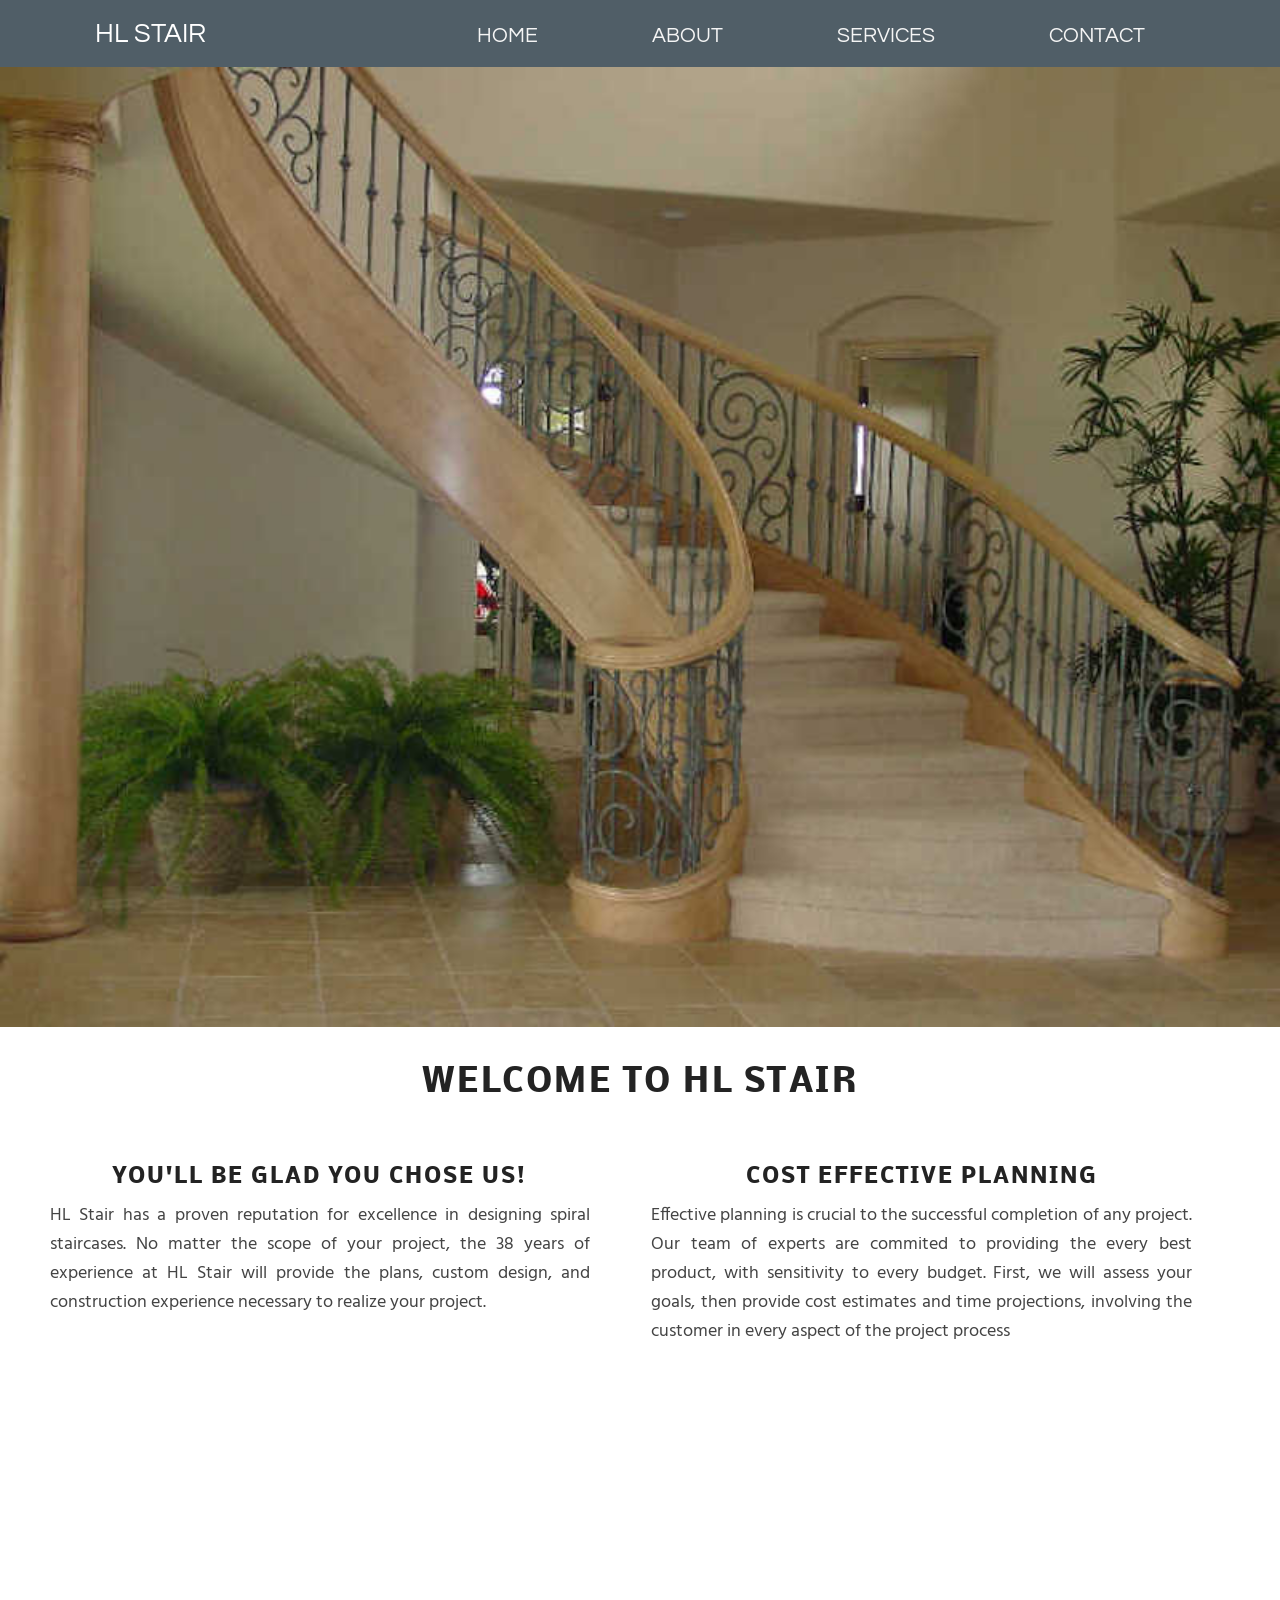
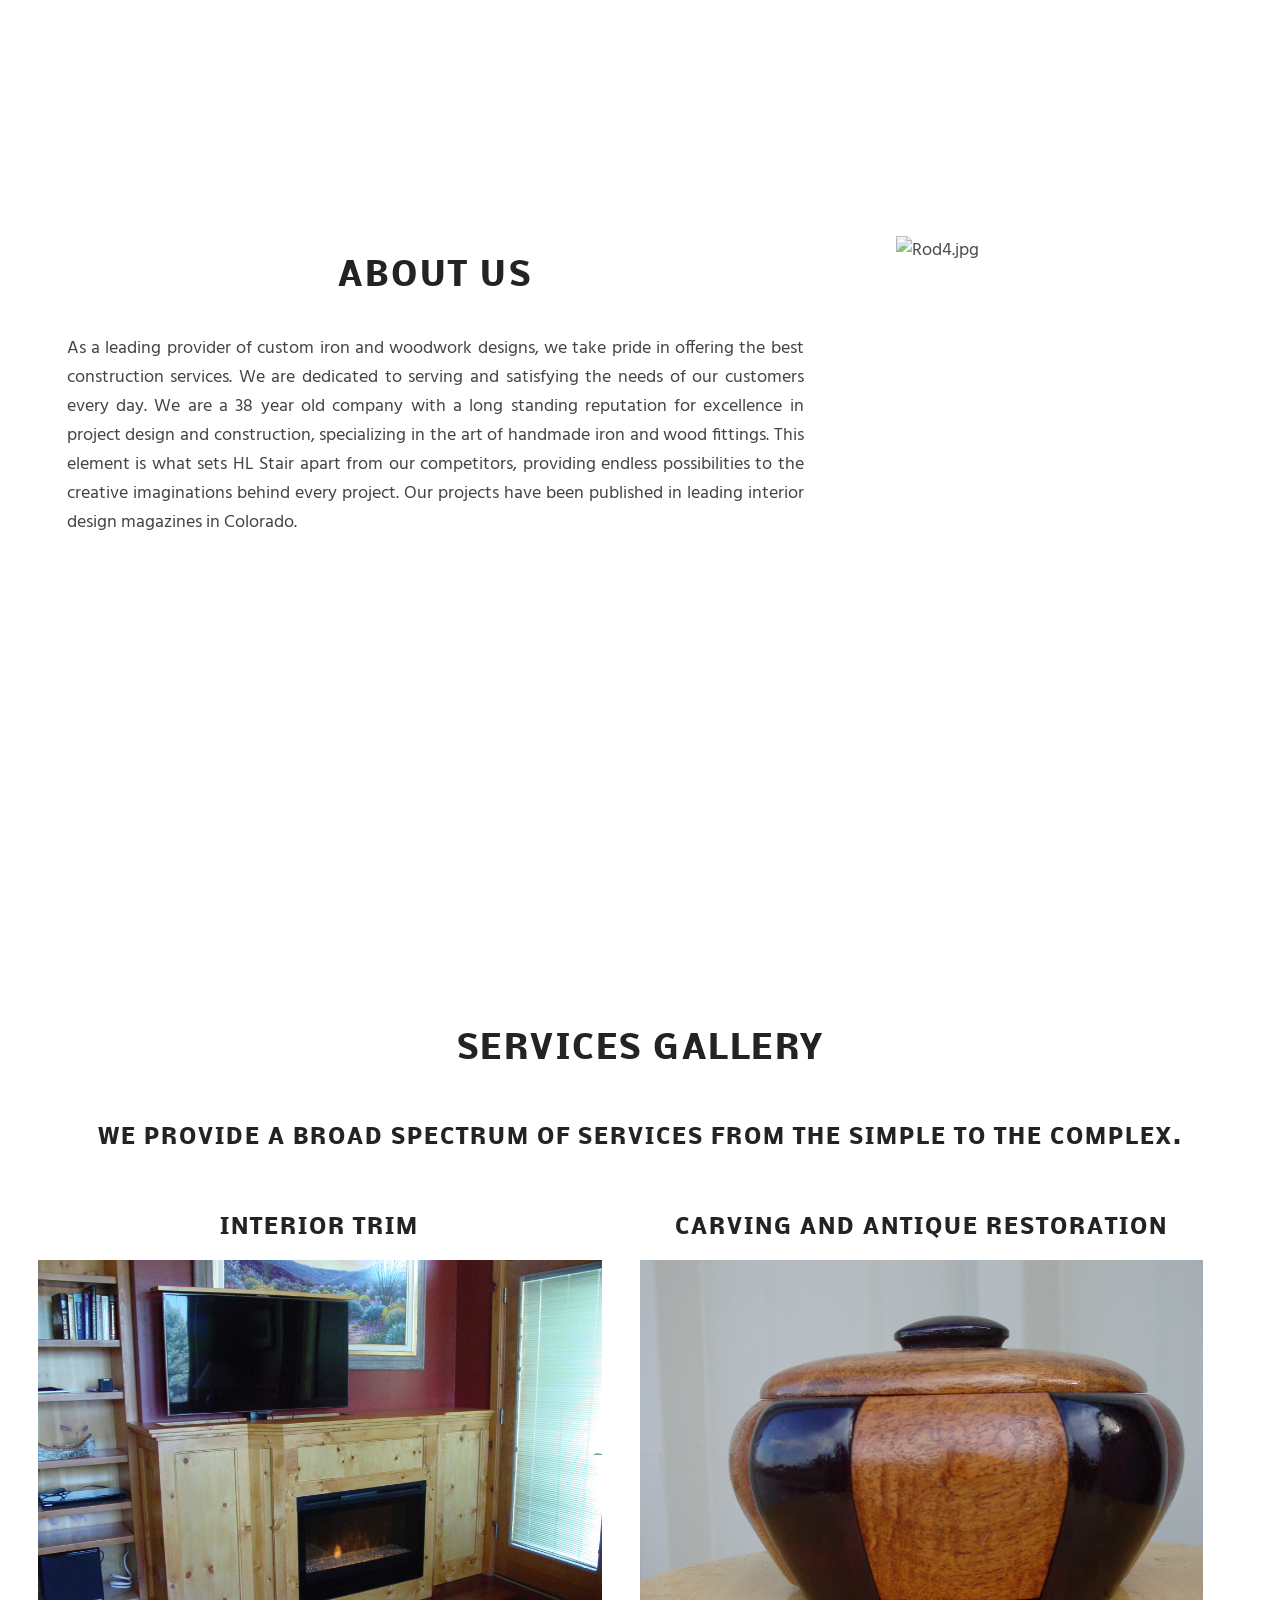
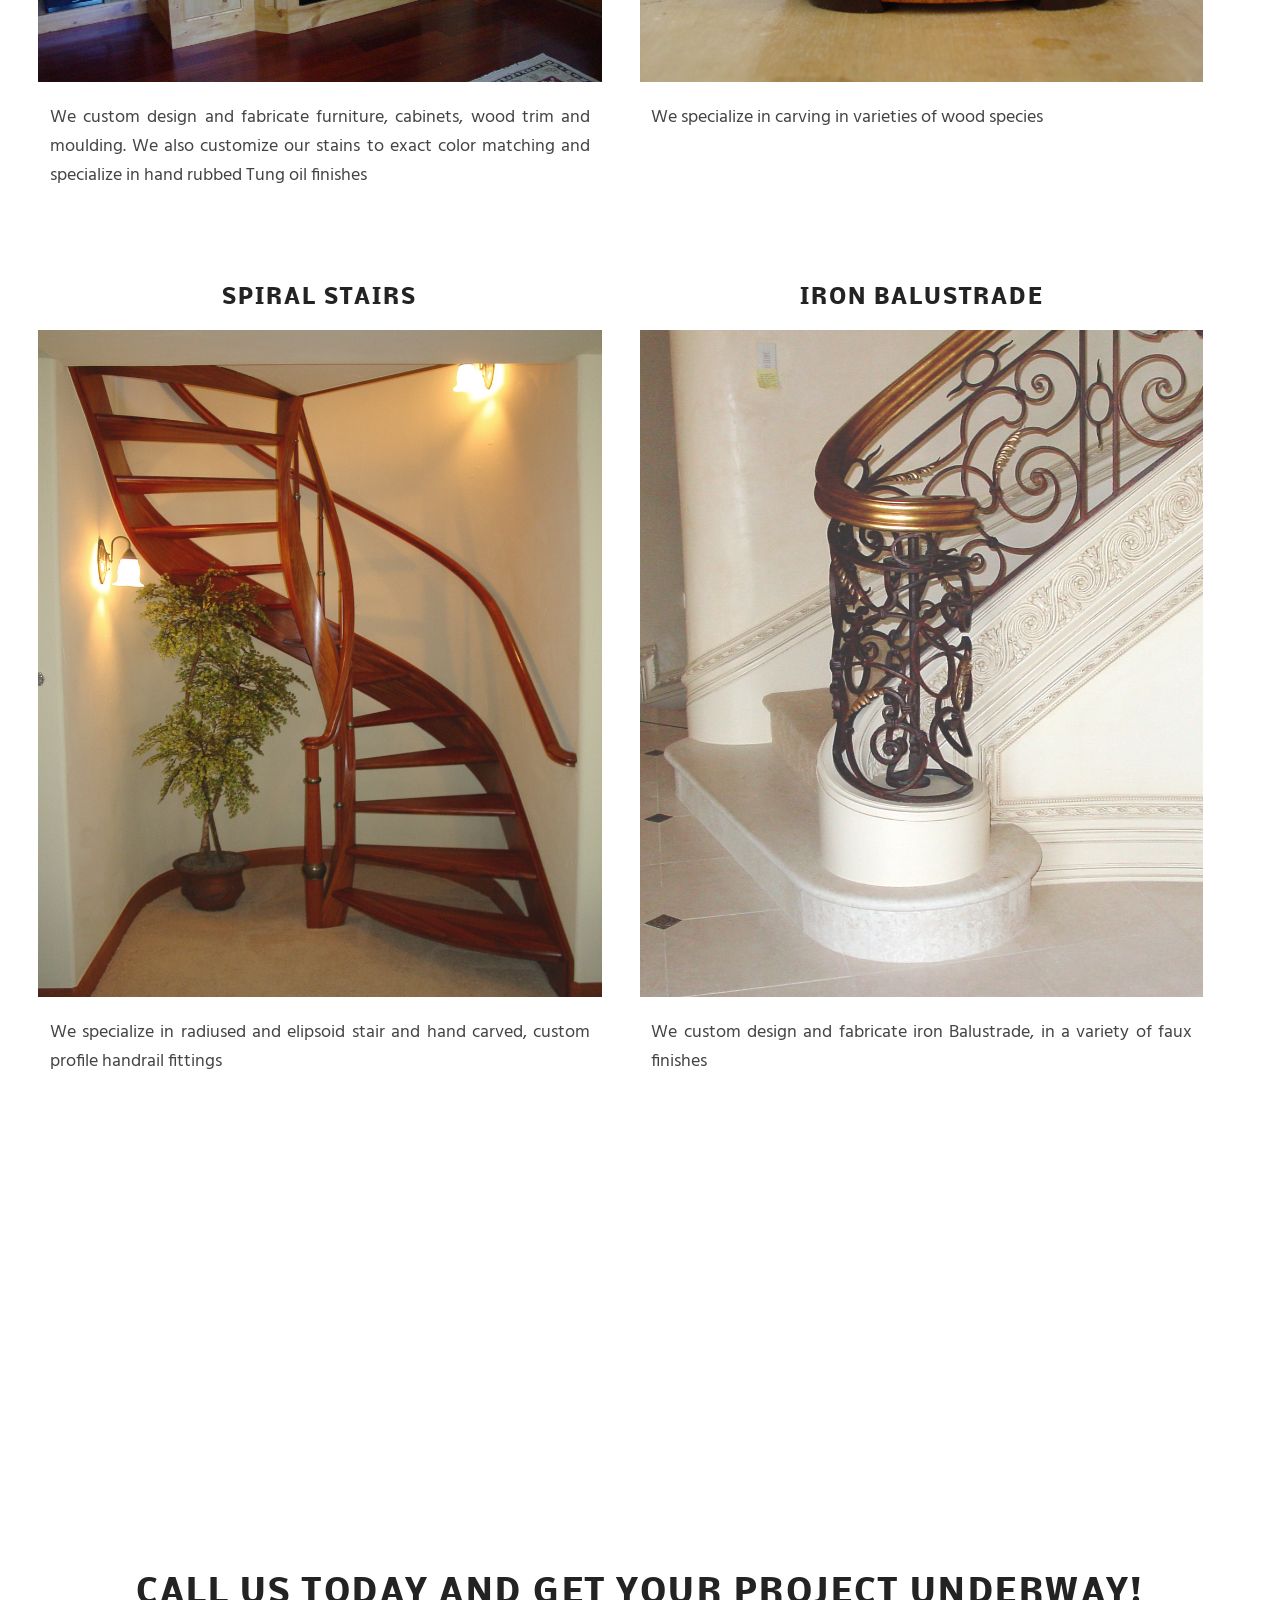
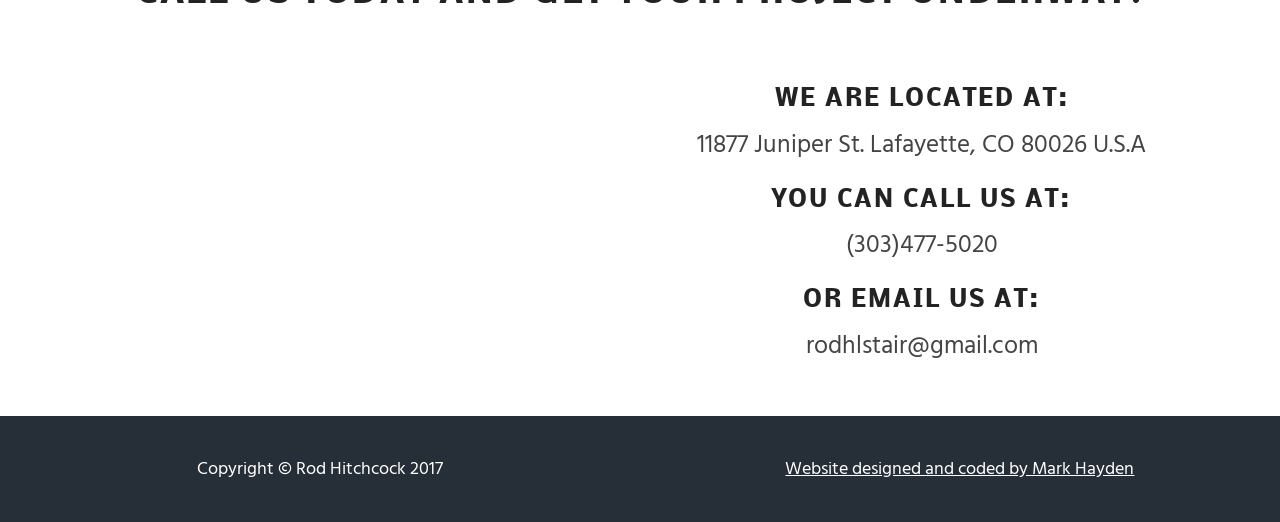
==== docs/index.html @ b93478b0 "added docs folder for gh-pages" ====
<!DOCTYPE html>
<head>
	<meta name="viewport" content="width=device-width, initial-scale=1">
	<title>RHitchcock Website</title>
	<link href="css/jquery.bxslider.css" rel="stylesheet"/>
	<link rel="stylesheet" href="css/smoothslides.css">
	<link href="style.css" rel="stylesheet">
	<link href="css/nav.css" rel="stylesheet">

</head>
<body>
	<script src="js/jquery-1.11.2.min.js"></script>
	<script src="js/main.js"></script> <!--- For Navigation -->
	<a name="home">
<!--- Start Navigation -->


		<div class="nav-outer">
			<div class="nav-wrap">
				<nav class="navigation">
					<div class="logo">HL STAIR</div>
				 	<div class="nav" nav-menu-style="stair">
						<ul class="nav-menu">
						 	<li><a href="#home">Home</a></li>
						 	<li><a href="#about" id="About-link">About</a></li>
					 	 	<li><a href="#services">Services</a></li>
						 	<li><a href="#contact">Contact</a></li>
						</ul>
				 	</div>
				</nav>
			</div>
		</div>
	<div class="nav-clear"></div>
<!--- End Navigation -->
	<div class="clearfix"></div>
<!--- Start Slider -->
		<script src="js/jquery.bxslider.min.js"></script><!--For Image Slider-->
		<div class="slide-wrap">
			<section class="slider">
				<ul class="slider1">
					<li><img src="img/STAIRS/Rod1.jpg" width="100%" height="100%"></li>
					<li><img src="img/STAIRS/Rod2.jpg" width="100%" height="100%"></li>
					<li><img src="img/STAIRS/Rod3.jpg" width="100%" height="100%"></li>
				</ul>
			</section>
		</div>
		<script type="text/javascript">
			$('.slider1').bxSlider({
				mode: 'fade',
				captions: false,
				auto:true,
				pager:false,

			});
			$('.slider2').bxSlider({
				pager:false,
				captions: true,
				maxSlides: 3,
				minSlides: 1,
				slideWidth: 230,
				slideMargin: 10
			});
			$('.slider3').bxSlider({
				mode: 'fade',
				captions: false,
				auto:true,
				pager:false,
				controls:false,
			});
		</script>
		<!--- End Slider -->
	<a name="about">
		<!--Start Banner Wrapper-->
	<div id="about" class="Banner-wrapper" data-matching-link="#About-link">
		<h1>Welcome to HL Stair</h1>
		<div class="one-half">
			<h3>You'll be glad you Chose us!</h3>
			<p>HL Stair has a proven reputation for excellence in designing spiral staircases. No matter the scope of your project, the 38 years of experience at HL Stair will provide the plans, custom design, and construction experience necessary to realize your project.</p>
		</div>
		<div class="one-half">
			<h3>Cost Effective Planning</h3>
			<p>Effective planning is crucial to the successful completion of any project. Our team of experts are commited to providing the every best product, with sensitivity to every budget. First, we will assess your goals, then provide cost estimates and time projections, involving the customer in every aspect of the project process</p>
		</div>
	</div>
	<!--End Banner Wrapper-->
	<div class="clearfix"></div>
	<!--Start Parallax Section-->
	<section class="parallax-1">
		<div class="parallax-inner">
		</div>
	</section>
		<!--End Parallax Section-->
	<div class="clearfix"></div>
		<!--Start Banner wrapper-->
		<section class="left-col">
			<h1>About us</h1>
			<p>As a leading provider of custom iron and woodwork designs, we take pride in offering the best construction services. We are dedicated to serving and satisfying the needs of our customers every day. We are a 38 year old company with a long standing reputation for excellence in project design and construction, specializing in the art of handmade iron and wood fittings. This element is what sets HL Stair apart from our competitors, providing endless possibilities to the creative imaginations behind every project. Our projects have been published in leading interior design magazines in Colorado. </p>
		</section>
		<section class="sidebar">
			<img src="img/Rod4.jpg" alt="Rod4.jpg">
		</section>
		<!--End Banner Wrapper-->
	<div class="clearfix"></div>
		<!-- Start Parallax Section-->
	<section class="parallax-2">
		<div class="parallax-inner">
			<section class="one-third">
				<h3>Customer Focused</h3>
				<p>Our goal is to provide the very best in customer service to every single client. Your satisfaction is of primary importance.</p>
			</section>
			<section class="one-third">
				<h3>Highest Quality</h3>
				<p>Our construction services are among the best in the business because our quality control standards are so high.</p>
			</section>
			<section class="one-third">
				<h3>Peace of Mind</h3>
				<p>You can rest on our integrity, knowing that we will work hard to get the job done right, first time, saving you time, money and frustration. </p>
			</section>
		</div>
	</section>
		<!--End Parallax Section-->
	<div class="clearfix"></div>
		<!--Start Banner Wrapper-->
	<div id="services" class="banner-wrapper">
		<h1>SERVICES GALLERY</h1>
		<h3>We provide a broad spectrum of services from the simple to the complex.</h3>
		<div class="clearfix"></div>
		<div class="one-half--keep">
			<h3>INTERIOR TRIM</h3>
			<img src="img/FIREPLACE/fireplace2.jpg" alt="fireplace2.jpg">
			<p>We custom design and fabricate furniture, cabinets, wood trim and moulding. We also customize our stains to exact color matching and specialize in hand rubbed Tung oil finishes</p>
		</div>
		<div class="one-half--keep">
			<h3>CARVING AND ANTIQUE RESTORATION</h3>
			<img src="img/CARVING/art1.jpg" alt="Wooden art image">
			<p>We specialize in carving in varieties of wood species</p>
		</div>
		<div class="clearfix"></div>
		<div class="one-half--keep">
			<h3>SPIRAL STAIRS</h3>
			<img src="img/STAIRS/Lan.jpg" alt="spiral stair image">
			<p>We specialize in radiused and elipsoid stair and hand carved, custom profile handrail fittings</p>
		</div>
		<div class="one-half--keep">
			<h3>IRON BALUSTRADE</h3>
			<img src="img/IRON/iron1.jpg" alt="Wooden art image">
			<p>We custom design and fabricate iron Balustrade, in a variety of faux finishes<p>
		</div>
	</div>
	<div class="clearfix"></div>
		<!--End Banner Wrapper-->
		<!--Start Parallax section-->
	<section class="parallax-3">
			<div class="parallax-inner">
			</div>
		<!-- End Parallax Section-->
	</section>
	<!--Start Banner Wrapper-->
<div id="contact" class="Banner-wrapper" data-matching-link="#contact-link">
	<h1>Call us today and get your project underway!</h1>
	<div class="one-half--keep">
		<iframe src="https://www.google.com/maps/embed?pb=!1m18!1m12!1m3!1d3053.962885544199!2d-105.07742724966135!3d40.053929185448204!2m3!1f0!2f0!3f0!3m2!1i1024!2i768!4f13.1!3m3!1m2!1s0x876bf67c24cd164f%3A0xfa74afb942aa3936!2s11877+Juniper+Ct%2C+Lafayette%2C+CO+80026%2C+USA!5e0!3m2!1sen!2suk!4v1493649854777" width="400" height="300" frameborder="0" style="border:0" allowfullscreen></iframe>
	</div>
	<div class="one-half--keep">
		<h3>We are located at: </h3>
		<p>11877 Juniper St. Lafayette, CO 80026 U.S.A</p>
		<h3>You can call us at:</h3>
		<p> (303)477-5020</p>
		<h3>Or email us at:</h3>
		<p> rodhlstair@gmail.com</p>
	</div>
</div>
<!--End Banner Wrapper-->
		<footer>
			<p>Copyright &copy Rod Hitchcock 2017</p>
			<p><a href="http://www.mark-hayden.pro" target="_blank">Website designed and coded by Mark Hayden</a></p>
		</footer>
		<!--End Banner Wrapper-->
	<script type="text/javascript" src="js/smoothslides.js"></script>
</body>
</html>
---- docs/style.css ----
@import url(https://fonts.googleapis.com/css?family=Hind); /*--- Body Font --*/@import url(https://fonts.googleapis.com/css?family=Nobile); /*--- Heading Font --*/*{  margin: 0;  border: 0;  padding: 0;}body{  background-color: #fff;  font-family: "Hind", sans-serif;  font-size: 18px;  position: relative;  height:100%;	width: 100%;	background: no-repeat center center fixed;	-webkit-background-size: 100%;	-moz-background-size: 100%;	-o-background-size: 100%;	background-size: 100%;	-webkit-background-size: cover;	-moz-background-size: cover;	-o-background-size: cover;	background-size: cover;}h1 {  font-family: "Nobile", sans-serif;  text-align: center;  font-size: 175%;  color:#232323;  text-transform: uppercase;  letter-spacing: 2.5px;  padding: 3% 0;}h3 {  font-family: "Nobile", sans-serif;  text-align: center;  color:#232323;  text-transform: uppercase;  letter-spacing: 2px;}p {  padding: 2%;  color:#444444;  text-align: justify;}img {  width: 100%;  max-width: 100%;  max-height: 100%;	-moz-min-height: 100%;	-moz-min-width: 100%;	-moz-max-height: 100%;	-moz-max-width: 100%;	-webkit-min-height: 100%;	-webkit-min-width: 100%;	-webkit-max-height: 100%;	-webkit-max-width: 100%;}.banner-wrapper {  max-width: 1280px;  margin: 0 auto;}/*Image slider style start*/.slider {  width: 100%;}.slider1 img {  min-width: 100%;  max-height: 100%;	-moz-min-height: 100%;	-moz-min-width: 100%;	-moz-max-height: 100%;	-moz-max-width: 100%;	-webkit-min-height: 100%;	-webkit-min-width: 100%;	-webkit-max-height: 100%;	-webkit-max-width: 100%;}.slider .bx-wrapper .bx-controls-direction a {  outline: 0 none;  position: absolute;  text-indent: -9999px;  top: 35%;  height: 70px;  width: 40px;  z-index: -1;  transition: all 0.8s;}.slider .bx-wrapper:hover .bx-controls-direction a {  z-index: 6;}.slider .bx-wrapper .bx-prev {  background: #000 url("img/left-arrow-white.png") no-repeat 10px 12px;  left: 0px;  opacity: 0.3;}.slider .bx-wrapper .bx-prev:hover {  opacity: 0.7;}.slider .bx-wrapper .bx-next {  background: #000 url("img/right-arrow-white.png") no-repeat 10px 12px;  right: 0px;  opacity: 0.3;}.slider .bx-wrapper .bx-next:hover {  opacity: 0.7;}/*Image slider style end*/.one-half {  width: 44%;  float: left;  margin: 2% 0 3% 3%;  text-align: center;}.one-half--keep {  width: 44%;  float: left;  margin: 2% 0 3% 3%;}.one-half--keep p{  text-align: center;}.one-third {  width: 28%;  float: left;  margin: 2% 0 3% 4%;  text-align: center;}.left-col {  width: 60%;  float: left;  margin: 4% 0 4% 4%;}.sidebar {  width: 26%;  float: right;  margin: 4%;}.sidebar img {  opacity: 0.7;}.clearfix {  clear:both;}/* start Parralax section*/.parallax-1 {  background: url('img/STAIRS/mikesshoot.jpg') no-repeat fixed 100%;  text-align: center;  background-size: cover;}.parallax-inner {  padding-top: 90px;  padding-bottom: 300px;}.parallax-2 {  background: url('img/IRON/Hop.jpg') no-repeat fixed 100%;  text-align: center;  background-size: cover;}.parallax-3 {  background: url('img/IRON/iron2.jpg') no-repeat fixed 100%;  text-align: center;  background-size: cover;}.parallax-inner h3, .parallax-inner p {  color: #fff;}#services h3 {  margin-top: 20px;  margin-bottom: 20px;}#services p {  text-align: justify;}#contact h3 {  margin-top: 10px;  font-size: 130%;}#contact p {  font-size: 140%;}iframe {  display: block;  margin: auto;  width: 100%;}footer {  background: #262E37;  width: 100%;  margin-top: 5%;  padding: 1% 0;  overflow: auto;}footer p {  width: 46%;  color: #fff;  text-align: center;  float: left;  margin: auto;}footer a {  color: #fff;}/*media queries*/@media screen and (max-width: 768px) {  .slider .bx-wrapper .bx-controls {    display: none;  }  #About-link {    display: none;  }  .parallax-inner {    display: none;  }  .one-third {    width: 100%;    margin: 4% 0;  }  .one-half {    display: none;  }  .one-half--keep {    width: 100%;    margin-left: 0;    margin-right: 0;    padding-left: 0;    padding-right: 0;  }  h1 {    font-size: 125%;  }  .left-col {    width: 100%;    margin: 0 0 3% 0;  }  .sidebar {    width: 100%;    margin: 0;  }  img {    width: 100%;  }  h3 {    padding-top: 3%;  }  #services {    padding-top: 50px;  }}
---- docs/css/nav.css ----
@import url(https://fonts.googleapis.com/css?family=Questrial); /*--- Nav Font --*/
/*--- Start Navigation Style --*/
.nav-outer {
	width: 100%;
	height: 67px;
	background: #505E67;
	position: fixed !important;
	z-index: 100000000;
}
.nav-wrap {
	max-width: 1120px;
	margin: 0 auto;
}
nav {
	margin-top: 0;
	background: #505E67;
	font-family: 'Questrial', sans-serif;
}
.nav ul {
	overflow:hidden;
	list-style:none;
}
.nav-button:hover {
	cursor:pointer;
}
.navigation {
	clear: both;
	width: 100%;
	position: relative;
}
.nav a {
	color: #F5F5F5;
	text-transform: uppercase;
	text-decoration:none;
}

a #home {
	height: 1px;
	}
}
body .nav .nav-menu li a {
	display:inline-block;
	/*margin-top: 10px;*/
	padding:15px 20px;
	color: #F5F5F5;
	font-size: 19px;
}
.nav.stair .nav-menu li.active a {
	color: #F5F5F5;
	text-decoration: underline;
}
.nav.stair .nav-menu li a:hover {
	color: #F5F5F5;
	text-decoration: underline;
}
.nav.stair .nav-toggled {
	min-height:36px;
	border-radius:6px;
	margin-top: 35px;
}
.naw.stair .nav-toggled-controls {
	display:block;
	height:40px;
	text-align:left;
	position:relative;
}
.nav.stair .nav-toggled-title {
	position:relative;
	top:9px;
	left:15px;
	font-size:16px;
}
.nav.stair .nav-button {
	display:block;
	position:absolute;
	right:15px;
	top:8px;
}
.nav.stair .nav-button span {
	display:block;
	margin-top:4px;
	height:2px;
	background: #FFF;
	width:24px;
}
.nav-toggled-controls{
	border-bottom: 0px solid #FFF;
}
.nav.stair .nav-toggled ul li a {
	display:block;
	width:100%;
	background-color: #505E67;
	text-align:left;
	padding:10px 0px 10px 15px;
	border-bottom:1px solid #FFF;
	text-align: center;
	-webkit-box-sizing: border-box;
	-moz-box-sizing: border-box;
	box-sizing: border-box;
}
.nav.stair .nav-toggled ul li ul a {
	font-size: 15px;
	text-transform: none;
}
.nav.stair .nav-toggled ul li.active a {
	background-color: #F5F5F5;
	color: #505E67;
}
.nav.stair .nav-toggled ul li a:hover {
	background: #F5F5F5;
	color: #505E67;
}
.nav.stair .nav-toggled ul li {
	position: relative;
}
.toggle-sm:after {
	position: absolute;
	right: 15px;
	top: 10px;
	font-size: 18px;
	line-height: 25px;
}
.toggle-sm:after {
	content: '+';
	cursor: pointer;
}
.toggle-sm.open:after {
	content: '-';
	cursor: pointer;
}
.nav .nav-menu, .nav .nav-menu-left {
	text-align: center;
	overflow: visible;
	min-height: 56px;
	padding-left: 0;
	margin: 0;
}

@media (min-width: 823px) {
	.nav {
		float: right;
	}
}

@media screen and (max-width: 822px) {
	body .nav .nav-menu li a {
		margin-top: 4px;
	}
	.logo img {
		max-width: 135px !important;
		margin-bottom: 3px;
	}
	.nav-outer {
		height: 21px;
	}
	.nav.stair .nav-toggled-controls {
		top: -40px;
		margin-bottom: -36px;
	}
	.nav-clear {
		padding-top: 37px;
		margin-bottom: -15px;
	}
}
.logo img {
	max-width: 175px;
	height: auto;
	margin-top: 7px;
	margin-left: 30px;
	margin-bottom: 5px;
}

.logo {
	color: #fff;
	width: 30%;
	font-size: 150%;
	position: absolute;
	top: 20px;
	left: 15px;
}

.navigation:after {
	content: "";
  	display: table;
  	clear: both;
}
.nav .nav-menu li {
	display:inline-block;
	padding:0px;
	margin:0px !important;
	position: relative;
}

@media screen and (min-width: 1023px){
	.nav .nav-menu li {
		padding-top: 25px;
		padding-left: 25px;
		padding-right: 25px;
		font-size: 115%;
	}
}
.nav-button:hover {
	cursor:pointer;
}
.nav .nav-toggled ul {
	display:none;
	margin: 0px ;
	padding:10px ;
	position: relative;
}
.nav .nav-menu > li > ul {
	position: absolute;
	z-index: 10000000000;
	top: 50px;
	text-align: left;
	background: #505E67;
	width: 100%;
	padding-left: 0;
	display: none;
}
.nav.stair .nav-menu > li > ul a {
	padding: 11px 15px;
	font-size: 18px;
	font-weight: normal;
	text-transform: none;
}
.nav .nav-menu > li > ul  li {
	position: relative;
	width: 100%;
	text-align: center;
}
.nav .nav-menu > li > ul > li  ul {
	position: absolute;
	right: -100%;
	top: 0;
	width: 100%;
	padding-left: 0;
	background: #505E67;
}
.nav .nav-menu > li > ul > li  ul a {
	white-space: nowrap;
}
.nav ul {
	overflow: visible;
}
.has-children {
	position: relative;
}
.has-children:after {
	content: '+';
	color: #FFF;
	position: absolute;
	right: 8px;
	top: 50%;
	transform: translateY(-50%);
	-webkit-transform: translateY(-50%);
	-moz-transform: translateY(-50%);
	-o-transform: translateY(-50%);
	-ms-transform: translateY(-50%);
	cursor: pointer;
}
.has-children:hover:after {
	content: '-';
	color: #FFF;
	cursor: pointer;
}
body .nav .nav-menu li a {
	padding: 10px 30px;
}
.clicker {
	width: 45px;
	height: 45px;
	position: absolute;
	right: 0;
	z-index: 30000;
}
.nav-clear {
	clear: both;
	padding-top: 67px;
}
/*--- End Navigation Style --*/
/*--------------------MEDIA!!!---------------*/
@media screen and (max-width: 768px) {
	#banner-wrapper {
		position: relative;
		-ms-overflow-x: hidden;
		overflow-x: hidden;
	}
	.nav-menu {
		display: none;
	}
	.logo {
		position: relative;
		top: 11px;
		left: 20px;
	}
}
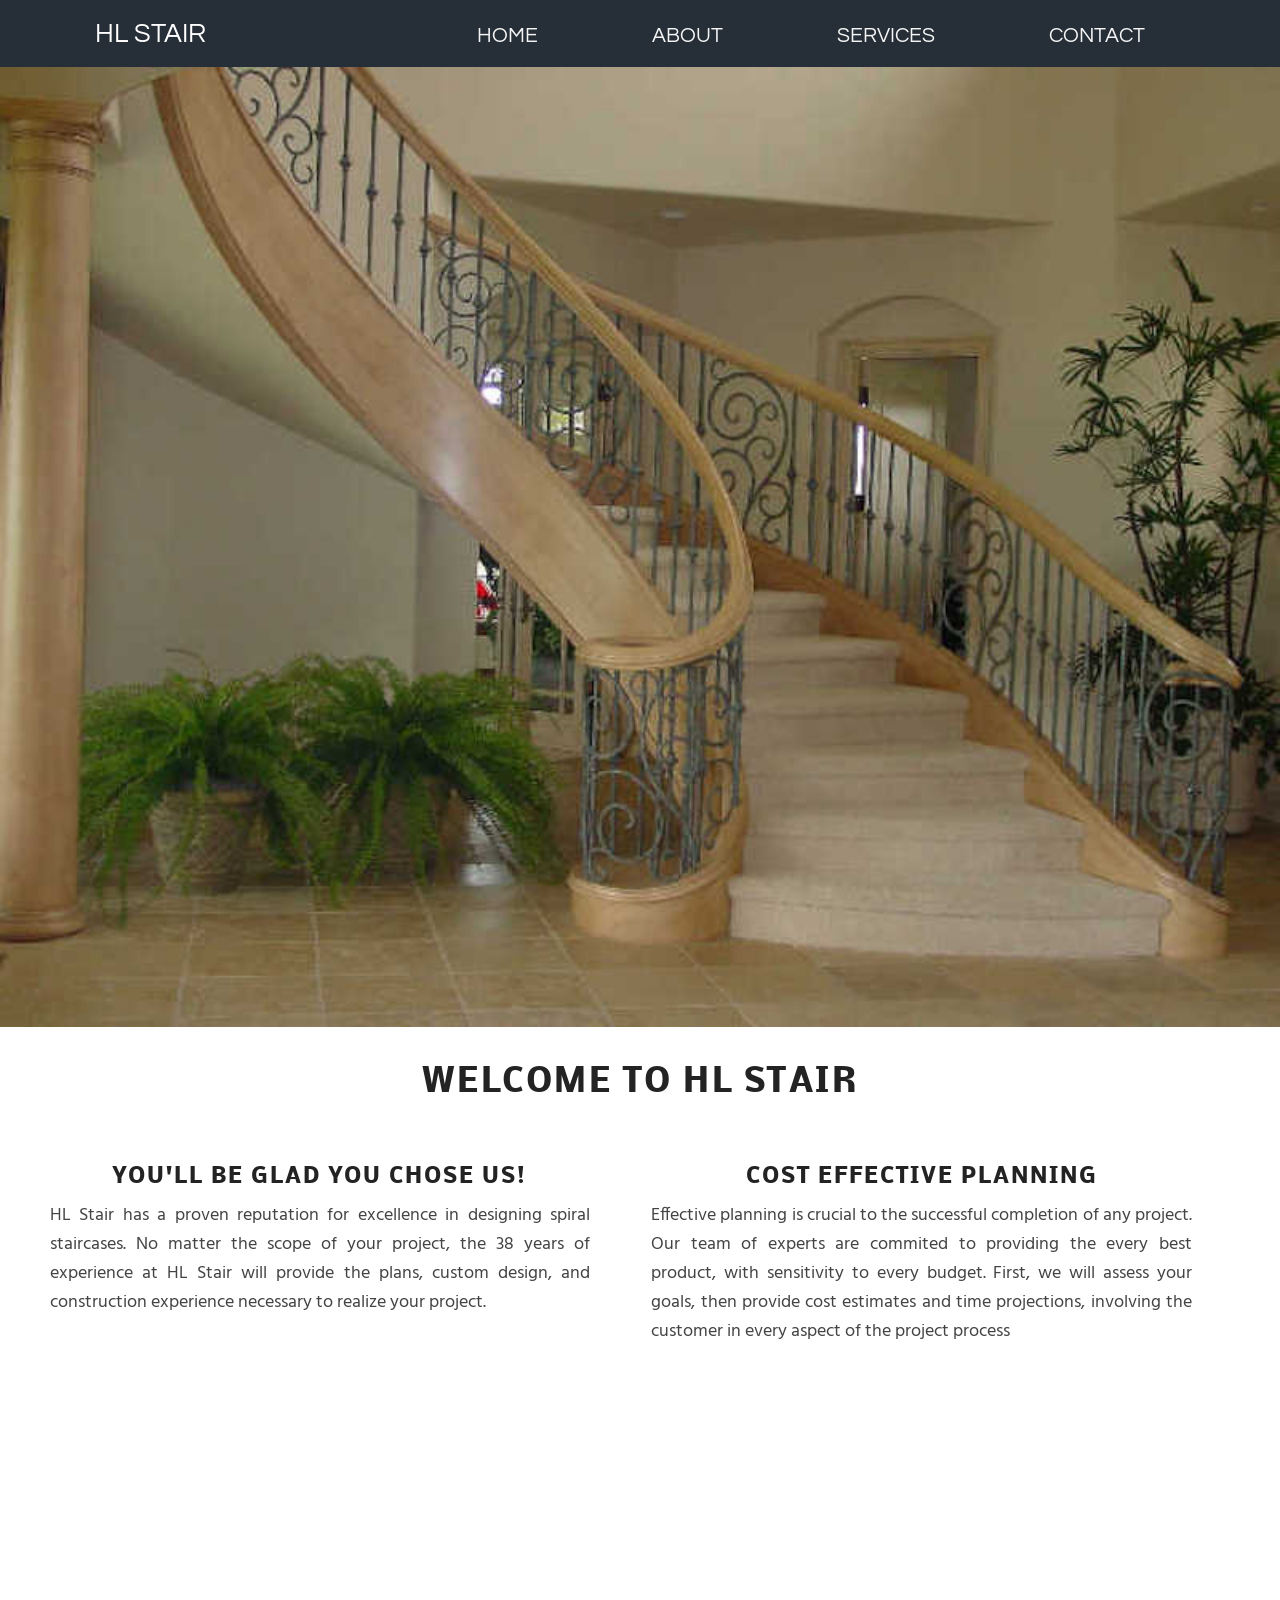
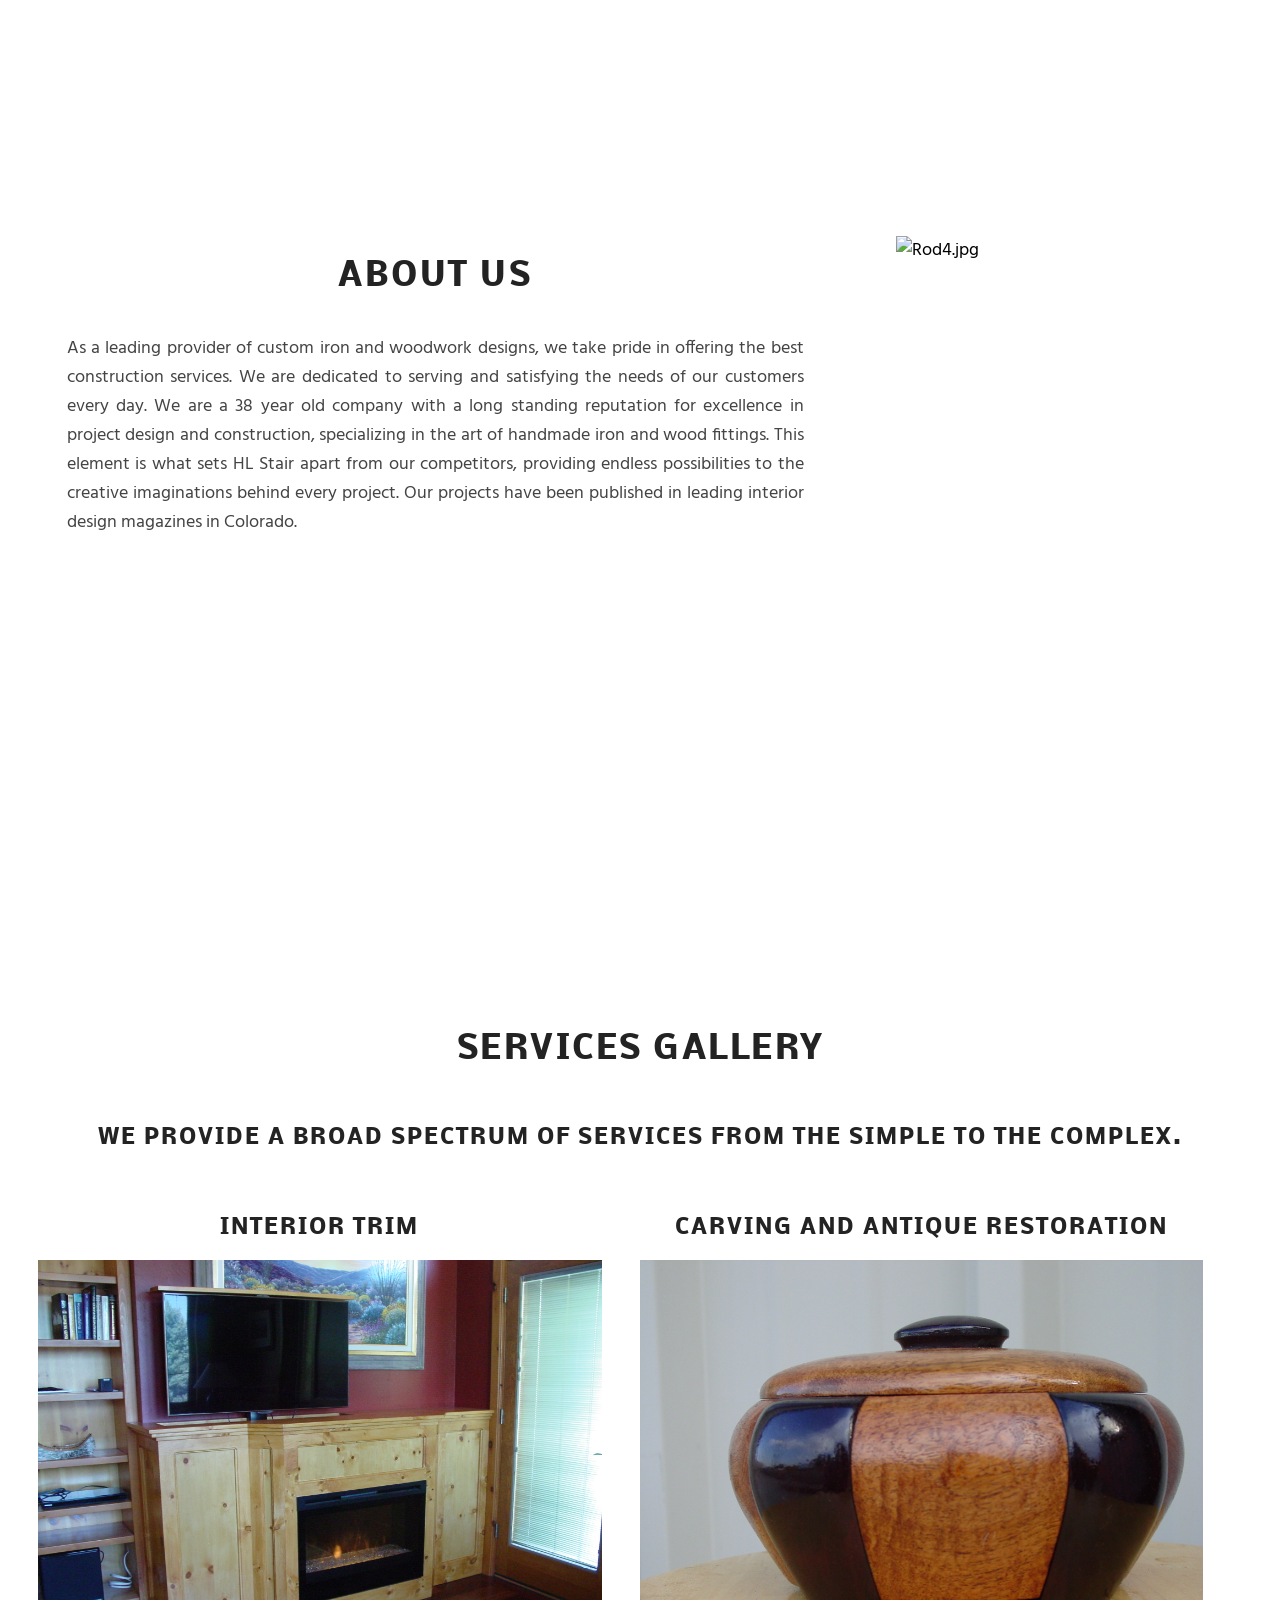
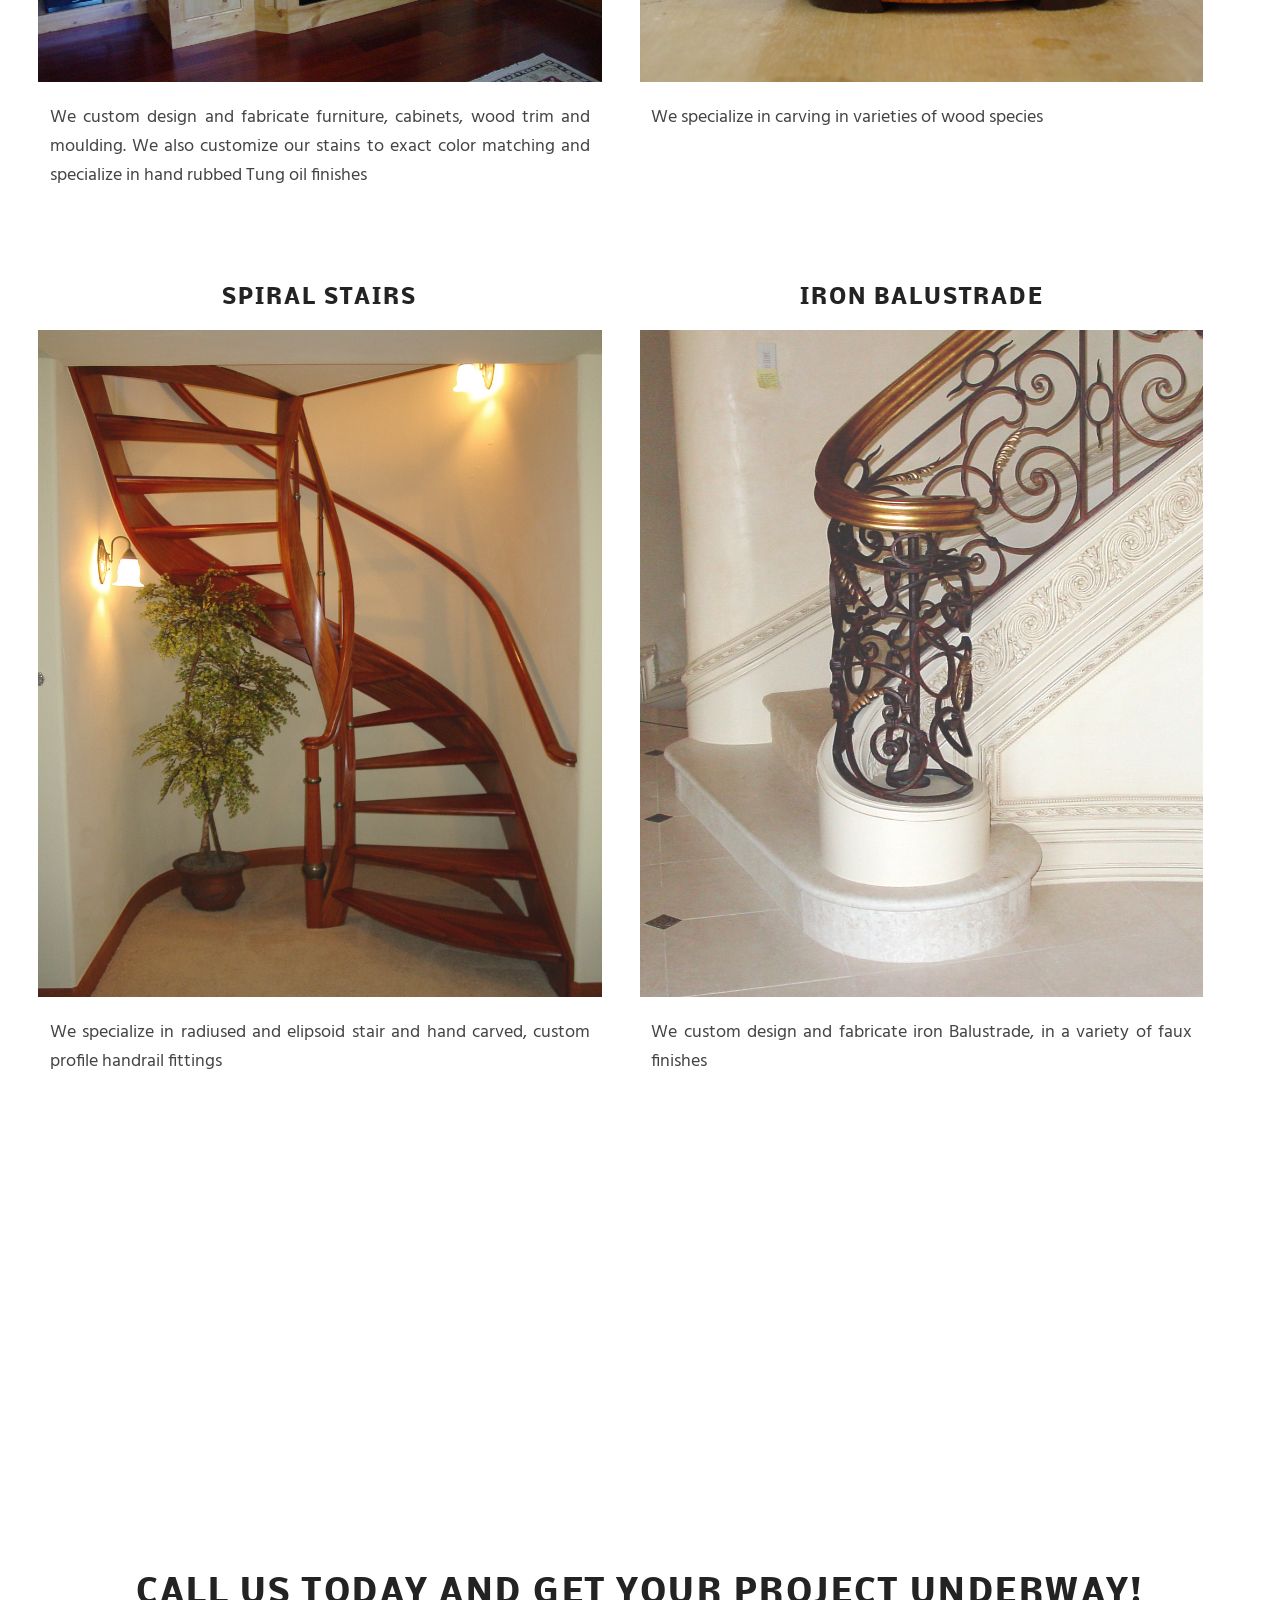
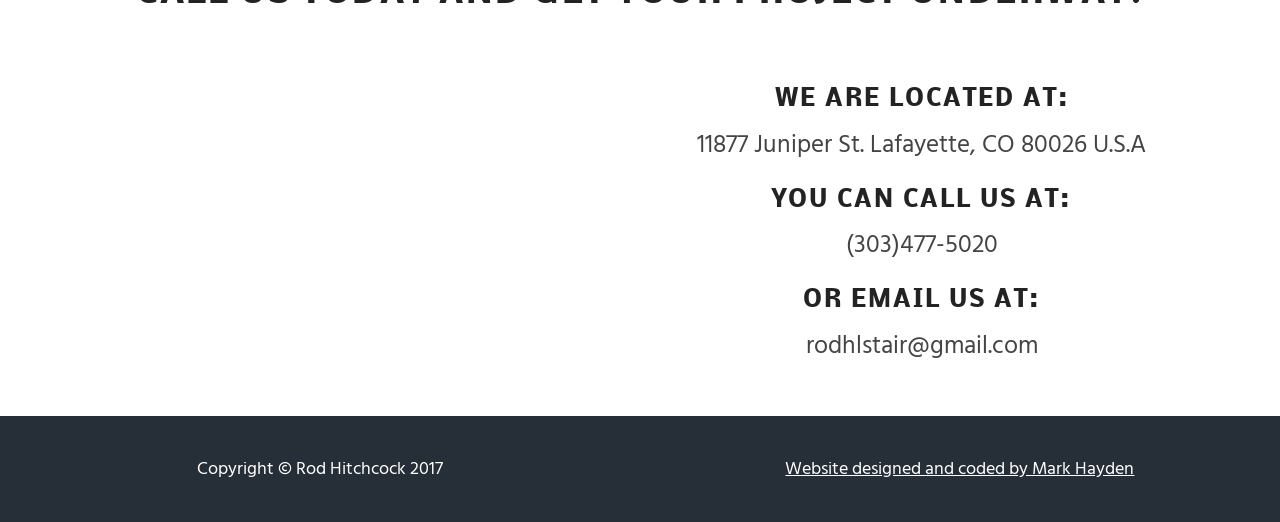
==== commit cb41a186: "bug fix" ====
--- a/docs/index.html
+++ b/docs/index.html
@@ -3,14 +3,11 @@
 	<meta name="viewport" content="width=device-width, initial-scale=1">
 	<title>RHitchcock Website</title>
 	<link href="css/jquery.bxslider.css" rel="stylesheet"/>
-	<link rel="stylesheet" href="css/smoothslides.css">
 	<link href="style.css" rel="stylesheet">
 	<link href="css/nav.css" rel="stylesheet">
 
 </head>
 <body>
-	<script src="js/jquery-1.11.2.min.js"></script>
-	<script src="js/main.js"></script> <!--- For Navigation -->
 	<a name="home">
 <!--- Start Navigation -->
 
@@ -34,7 +31,6 @@
 <!--- End Navigation -->
 	<div class="clearfix"></div>
 <!--- Start Slider -->
-		<script src="js/jquery.bxslider.min.js"></script><!--For Image Slider-->
 		<div class="slide-wrap">
 			<section class="slider">
 				<ul class="slider1">
@@ -44,30 +40,6 @@
 				</ul>
 			</section>
 		</div>
-		<script type="text/javascript">
-			$('.slider1').bxSlider({
-				mode: 'fade',
-				captions: false,
-				auto:true,
-				pager:false,
-
-			});
-			$('.slider2').bxSlider({
-				pager:false,
-				captions: true,
-				maxSlides: 3,
-				minSlides: 1,
-				slideWidth: 230,
-				slideMargin: 10
-			});
-			$('.slider3').bxSlider({
-				mode: 'fade',
-				captions: false,
-				auto:true,
-				pager:false,
-				controls:false,
-			});
-		</script>
 		<!--- End Slider -->
 	<a name="about">
 		<!--Start Banner Wrapper-->
@@ -85,7 +57,7 @@
 	<!--End Banner Wrapper-->
 	<div class="clearfix"></div>
 	<!--Start Parallax Section-->
-	<section class="parallax-1">
+	<section class="parallax parallax-1">
 		<div class="parallax-inner">
 		</div>
 	</section>
@@ -97,12 +69,12 @@
 			<p>As a leading provider of custom iron and woodwork designs, we take pride in offering the best construction services. We are dedicated to serving and satisfying the needs of our customers every day. We are a 38 year old company with a long standing reputation for excellence in project design and construction, specializing in the art of handmade iron and wood fittings. This element is what sets HL Stair apart from our competitors, providing endless possibilities to the creative imaginations behind every project. Our projects have been published in leading interior design magazines in Colorado. </p>
 		</section>
 		<section class="sidebar">
-			<img src="img/Rod4.jpg" alt="Rod4.jpg">
+			<img src="img/Rod4.jpg" alt="Rod4.jpg" width="100%" height="100%">
 		</section>
 		<!--End Banner Wrapper-->
 	<div class="clearfix"></div>
 		<!-- Start Parallax Section-->
-	<section class="parallax-2">
+	<section class="parallax parallax-2">
 		<div class="parallax-inner">
 			<section class="one-third">
 				<h3>Customer Focused</h3>
@@ -150,7 +122,7 @@
 	<div class="clearfix"></div>
 		<!--End Banner Wrapper-->
 		<!--Start Parallax section-->
-	<section class="parallax-3">
+	<section class="parallax parallax-3">
 			<div class="parallax-inner">
 			</div>
 		<!-- End Parallax Section-->
@@ -176,6 +148,33 @@
 			<p><a href="http://www.mark-hayden.pro" target="_blank">Website designed and coded by Mark Hayden</a></p>
 		</footer>
 		<!--End Banner Wrapper-->
-	<script type="text/javascript" src="js/smoothslides.js"></script>
+	<script src="js/jquery-1.11.2.min.js"></script>
+	<script src="js/main.js"></script> <!--- For Navigation -->
+	<script src="js/jquery.bxslider.min.js"></script><!--For Image Slider-->
+	<script type="text/javascript">
+		$('.slider1').bxSlider({
+			mode: 'fade',
+			captions: false,
+			auto:true,
+			pager:false,
+
+		});
+		$('.slider2').bxSlider({
+			pager:false,
+			captions: true,
+			maxSlides: 3,
+			minSlides: 1,
+			slideWidth: 230,
+			slideMargin: 10
+		});
+		$('.slider3').bxSlider({
+			mode: 'fade',
+			captions: false,
+			auto:true,
+			pager:false,
+			controls:false,
+		});
+	</script>
+
 </body>
 </html>
--- a/docs/style.css
+++ b/docs/style.css
@@ -12,17 +12,12 @@
   font-family: "Hind", sans-serif;   font-size: 18px;   position: relative;-  height:100%;-	width: 100%; 	background: no-repeat center center fixed;-	-webkit-background-size: 100%;-	-moz-background-size: 100%;-	-o-background-size: 100%;-	background-size: 100%; 	-webkit-background-size: cover; 	-moz-background-size: cover; 	-o-background-size: cover; 	background-size: cover;+ }  h1 {@@ -50,8 +45,27 @@
 }  img {+  max-width: 100%;+  max-height: 100%;+	-moz-max-height: 100%;+	-moz-max-width: 100%;+	-webkit-max-height: 100%;+	-webkit-max-width: 100%;+}++.banner-wrapper {+  max-width: 1280px;+  margin: 0 auto;+}++/*Image slider style start*/++.slider {   width: 100%;-  max-width: 100%;+}++.slider1 img {+  min-width: 100%;   max-height: 100%; 	-moz-min-height: 100%; 	-moz-min-width: 100%;@@ -61,32 +75,10 @@
 	-webkit-min-width: 100%; 	-webkit-max-height: 100%; 	-webkit-max-width: 100%;-}--.banner-wrapper {-  max-width: 1280px;-  margin: 0 auto;-}----/*Image slider style start*/--.slider {-  width: 100%;-}--.slider1 img {-  min-width: 100%;-  max-height: 100%;-	-moz-min-height: 100%;-	-moz-min-width: 100%;-	-moz-max-height: 100%;-	-moz-max-width: 100%;-	-webkit-min-height: 100%;-	-webkit-min-width: 100%;-	-webkit-max-height: 100%;-	-webkit-max-width: 100%;+  -webkit-background-size: cover;+	-moz-background-size: cover;+	-o-background-size: cover;+	background-size: cover; }  .slider .bx-wrapper .bx-controls-direction a {@@ -161,8 +153,10 @@
   margin: 4%; } -.sidebar img {-  opacity: 0.7;+@media screen and (min-width:769px) and (max-width: 1040px){+  .sidebar {+    margin-top: 150px;+  } }  .clearfix {@@ -171,9 +165,15 @@
  /* start Parralax section*/ +.parallax {+  max-height: 100%;+  max-width: 100%;+}+ .parallax-1 {   background: url('img/STAIRS/mikesshoot.jpg') no-repeat fixed 100%;   text-align: center;+  min-width: 100%;   background-size: cover; } @@ -185,12 +185,14 @@
 .parallax-2 {   background: url('img/IRON/Hop.jpg') no-repeat fixed 100%;   text-align: center;+  min-width: 100%;   background-size: cover; }  .parallax-3 {   background: url('img/IRON/iron2.jpg') no-repeat fixed 100%;   text-align: center;+  min-width: 100%;   background-size: cover; } 
--- a/docs/css/nav.css
+++ b/docs/css/nav.css
@@ -3,7 +3,7 @@
 .nav-outer {
 	width: 100%;
 	height: 67px;
-	background: #505E67;
+	background: #262E37;
 	position: fixed !important;
 	z-index: 100000000;
 }
@@ -13,7 +13,7 @@
 }
 nav {
 	margin-top: 0;
-	background: #505E67;
+	background: #262E37;
 	font-family: 'Questrial', sans-serif;
 }
 .nav ul {
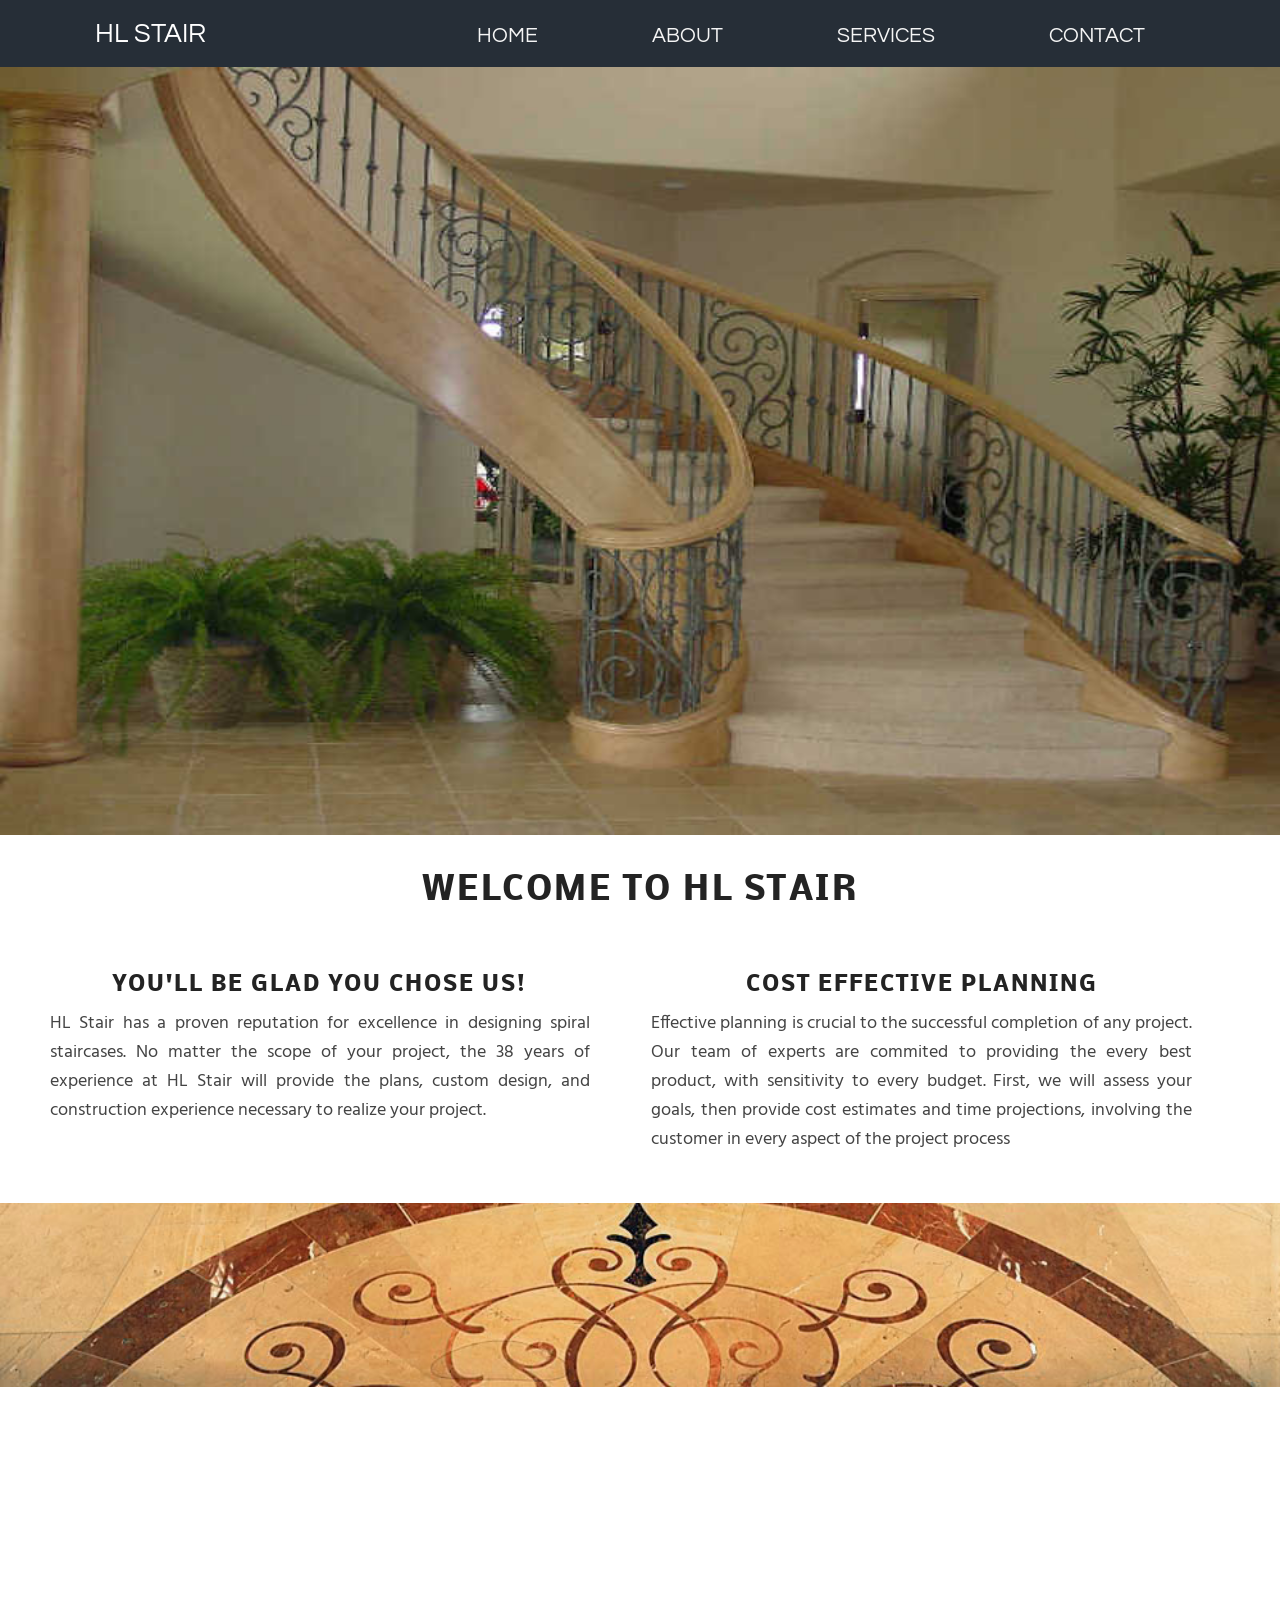
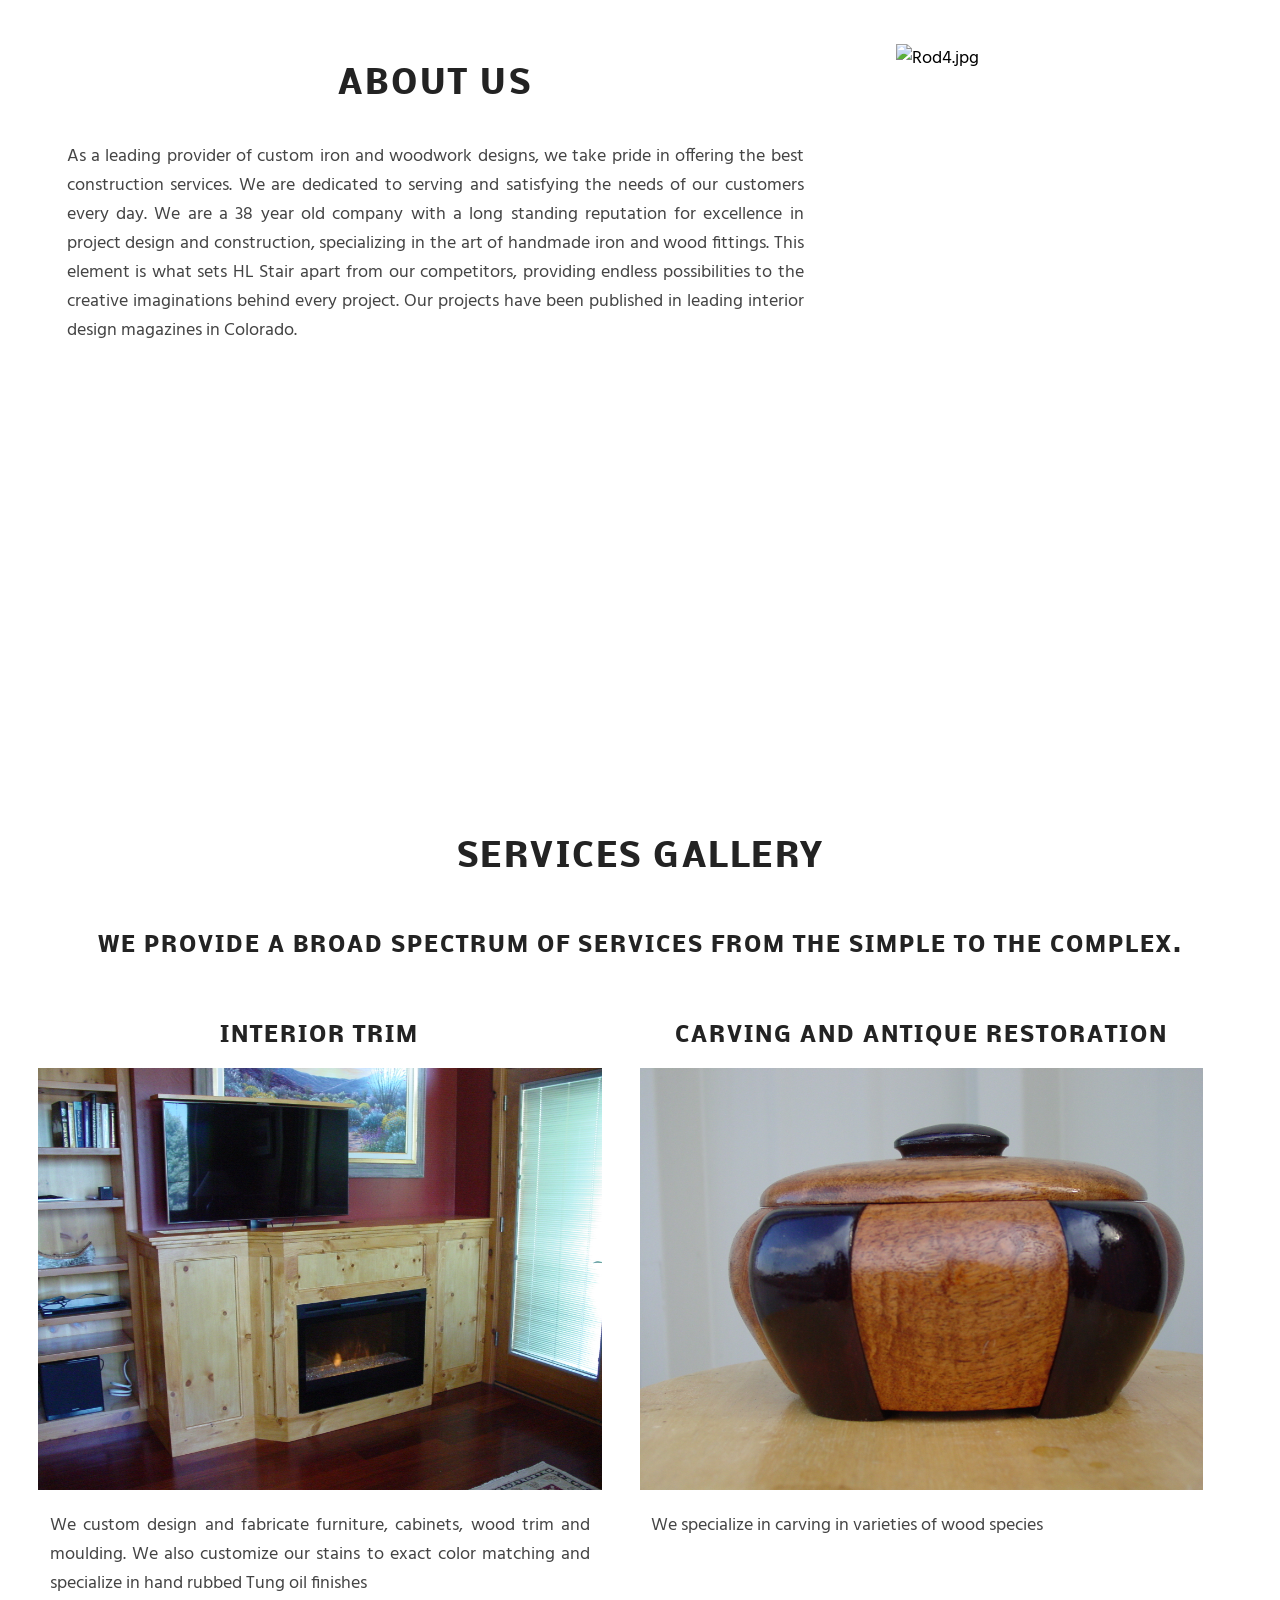
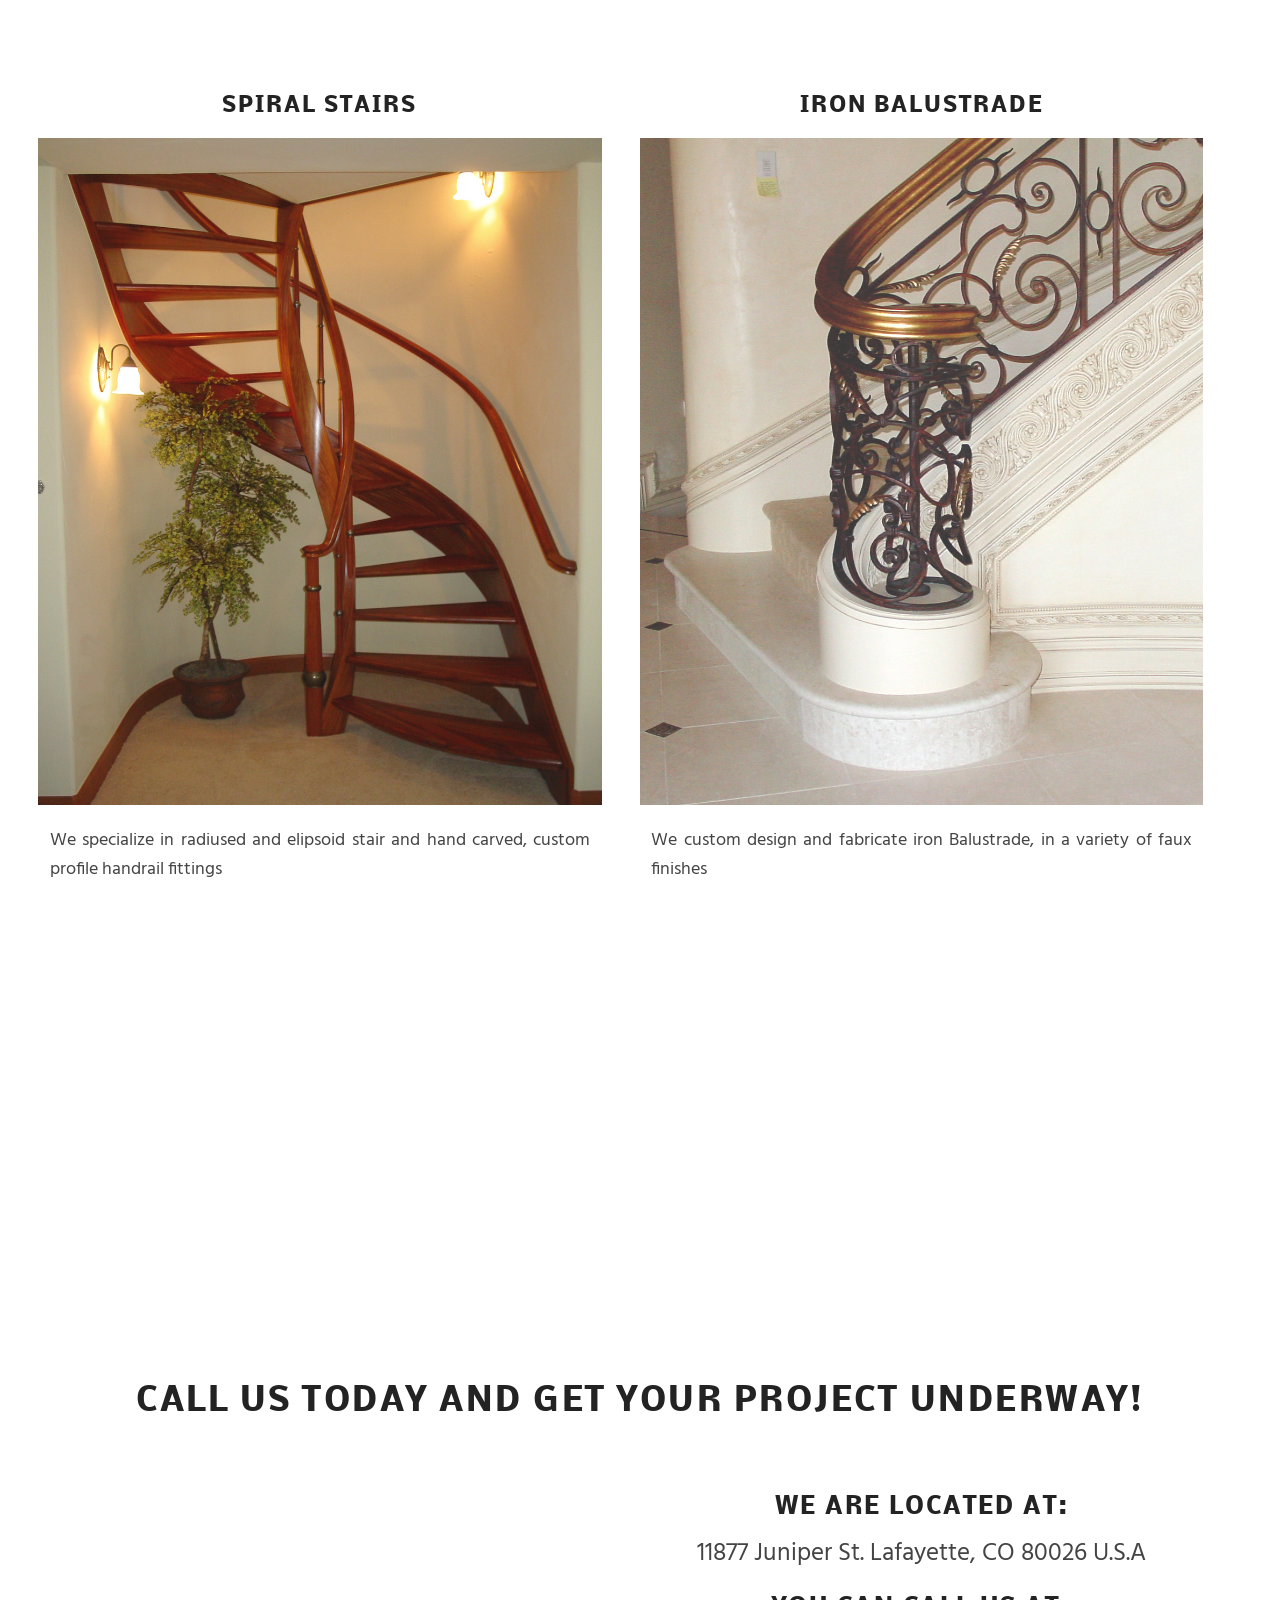
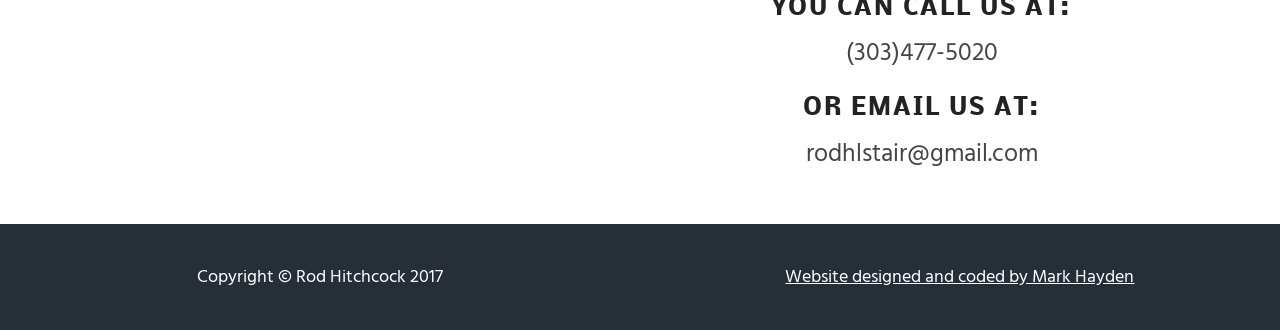
==== commit 0c3991de: "changed bx-slider img  height to 768px" ====
--- a/docs/index.html
+++ b/docs/index.html
@@ -34,9 +34,9 @@
 		<div class="slide-wrap">
 			<section class="slider">
 				<ul class="slider1">
-					<li><img src="img/STAIRS/Rod1.jpg" width="100%" height="100%"></li>
-					<li><img src="img/STAIRS/Rod2.jpg" width="100%" height="100%"></li>
-					<li><img src="img/STAIRS/Rod3.jpg" width="100%" height="100%"></li>
+					<li><img src="img/STAIRS/Rod1.jpg" width="100%" height="768px"></li>
+					<li><img src="img/STAIRS/Rod2.jpg" width="100%" height="768px"></li>
+					<li><img src="img/STAIRS/Rod3.jpg" width="100%" height="768px"></li>
 				</ul>
 			</section>
 		</div>
--- a/docs/style.css
+++ b/docs/style.css
@@ -62,6 +62,16 @@
  .slider {   width: 100%;+  min-width: 100%;+  max-height: 100%;+	-moz-min-height: 100%;+	-moz-min-width: 100%;+	-moz-max-height: 100%;+	-moz-max-width: 100%;+	-webkit-min-height: 100%;+	-webkit-min-width: 100%;+	-webkit-max-height: 100%;+	-webkit-max-width: 100%; }  .slider1 img {@@ -115,6 +125,11 @@
   opacity: 0.7; } +.slide-wrap {+  max-height: 70%;+  -webkit-max-height: 70%;+}+ /*Image slider style end*/  .one-half {@@ -168,14 +183,30 @@
 .parallax {   max-height: 100%;   max-width: 100%;+  min-width: 100%;+  min-width: 100%;+  max-height: 100%;+	-moz-min-height: 100%;+	-moz-min-width: 100%;+	-moz-max-height: 100%;+	-moz-max-width: 100%;+	-webkit-min-height: 100%;+	-webkit-min-width: 100%;+	-webkit-max-height: 100%;+	-webkit-max-width: 100%;+  -webkit-background-size: cover;+	-moz-background-size: cover;+	-o-background-size: cover;+	background-size: cover; }  .parallax-1 {   background: url('img/STAIRS/mikesshoot.jpg') no-repeat fixed 100%;   text-align: center;-  min-width: 100%;   background-size: cover; }++  .parallax-inner {   padding-top: 90px;@@ -294,3 +325,60 @@
     padding-top: 50px;   } }++@media (max-width: 1025px) {+  .parallax-1 {+    background: url('img/parallax1pic.png') no-repeat fixed 100%;+    background-attachment: scroll;+    text-align: center;+    width: 100%;+    height: 100%;+    background-size: 100%;+    min-width: 100%;+    min-height: 100%;+    -moz-min-height: 100%;+  	-moz-min-width: 100%;+  	-moz-max-height: 100%;+  	-moz-max-width: 100%;+  	-webkit-min-height: 100%;+  	-webkit-min-width: 100%;+  	-webkit-max-height: 100%;+  	-webkit-max-width: 100%;+  }+  .parallax-2 {+    background: url('img/parallax3pic.png') no-repeat fixed 100%;+    background-attachment: scroll;+    text-align: center;+    width: 100%;+    height: 100%;+    background-size: 100%;+    min-width: 100%;+    min-height: 100%;+    -moz-min-height: 100%;+	  -moz-min-width: 100%;+    -moz-max-height: 100%;+	  -moz-max-width: 100%;+	  -webkit-min-height: 100%;+	  -webkit-min-width: 100%;+	  -webkit-max-height: 100%;+	  -webkit-max-width: 100%;+  }+  .parallax-3 {+    background: url('img/parallax2pic.png') no-repeat fixed 100%;+    background-attachment: scroll;+    text-align: center;+    width: 100%;+    height: 100%;+    background-size: 100%;+    min-width: 100%;+    min-height: 100%;+    -moz-min-height: 100%;+  	-moz-min-width: 100%;+  	-moz-max-height: 100%;+  	-moz-max-width: 100%;+  	-webkit-min-height: 100%;+  	-webkit-min-width: 100%;+  	-webkit-max-height: 100%;+  	-webkit-max-width: 100%;+  }+}
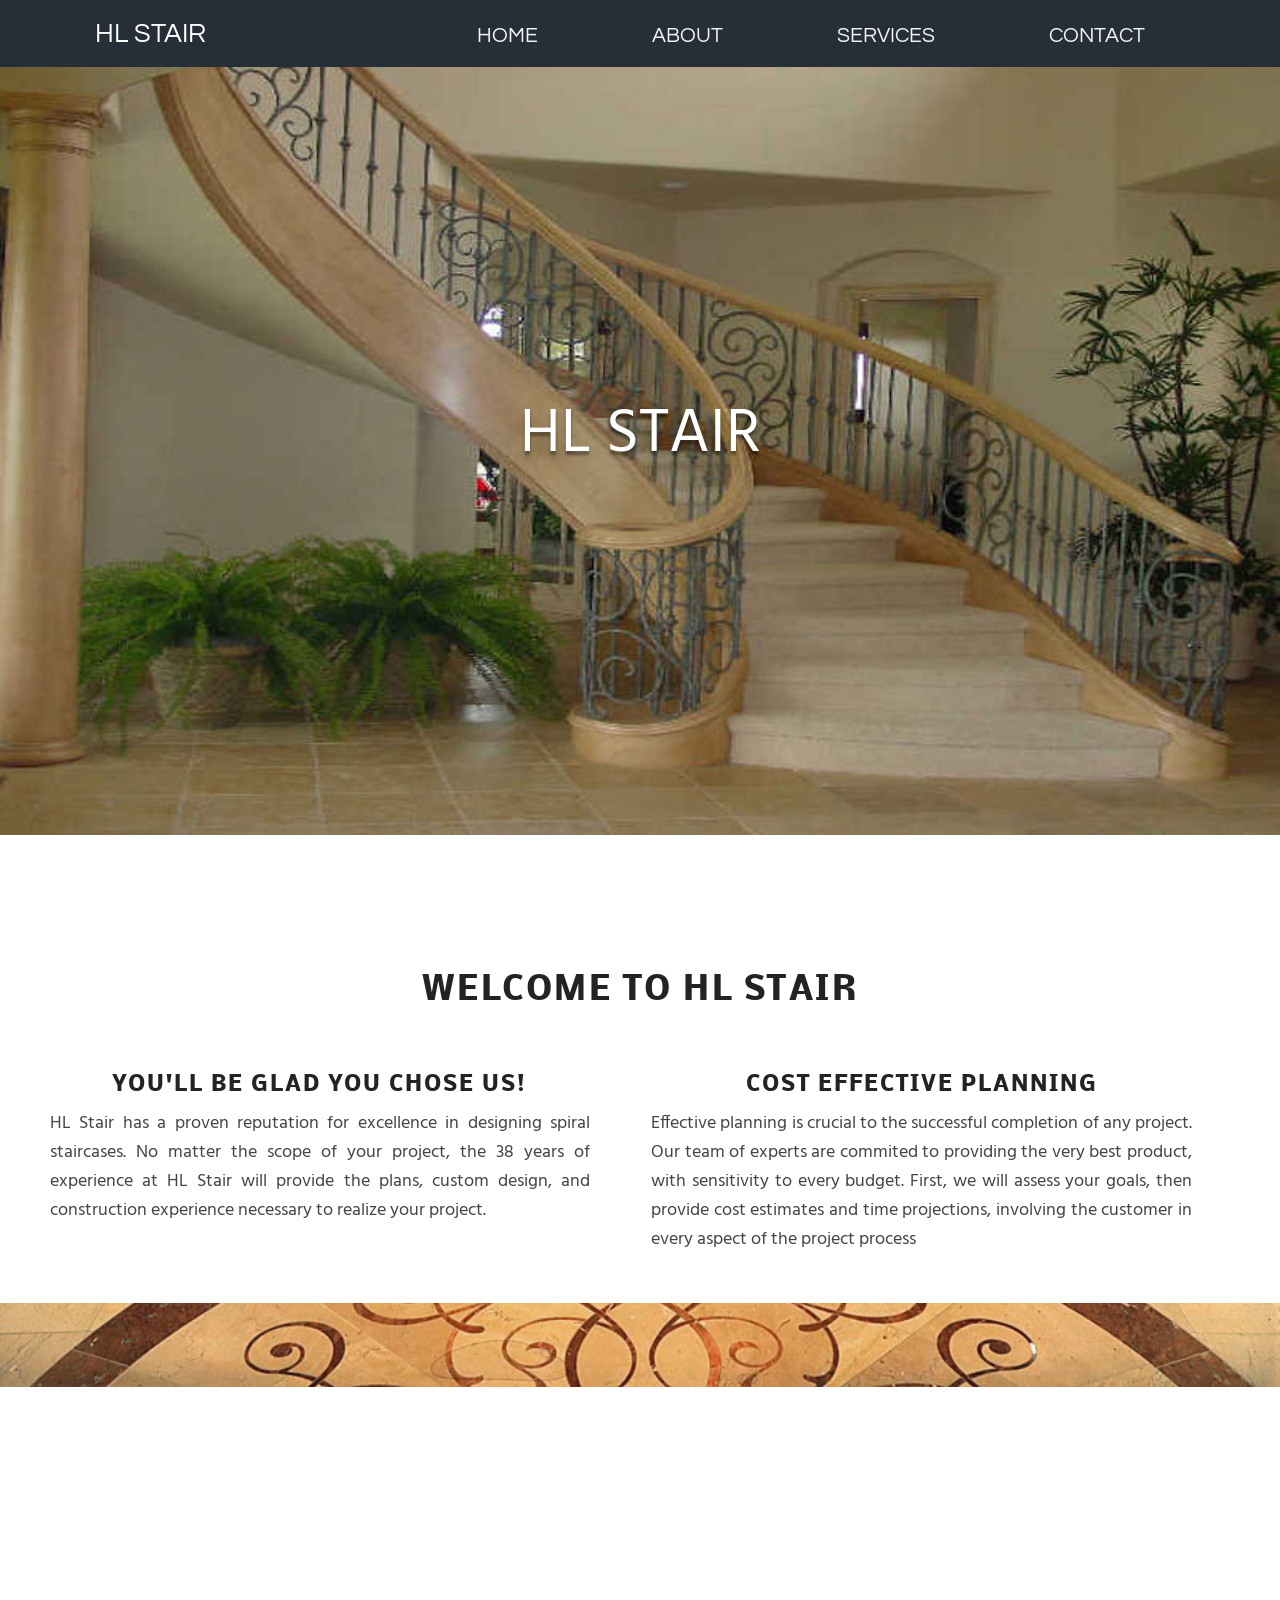
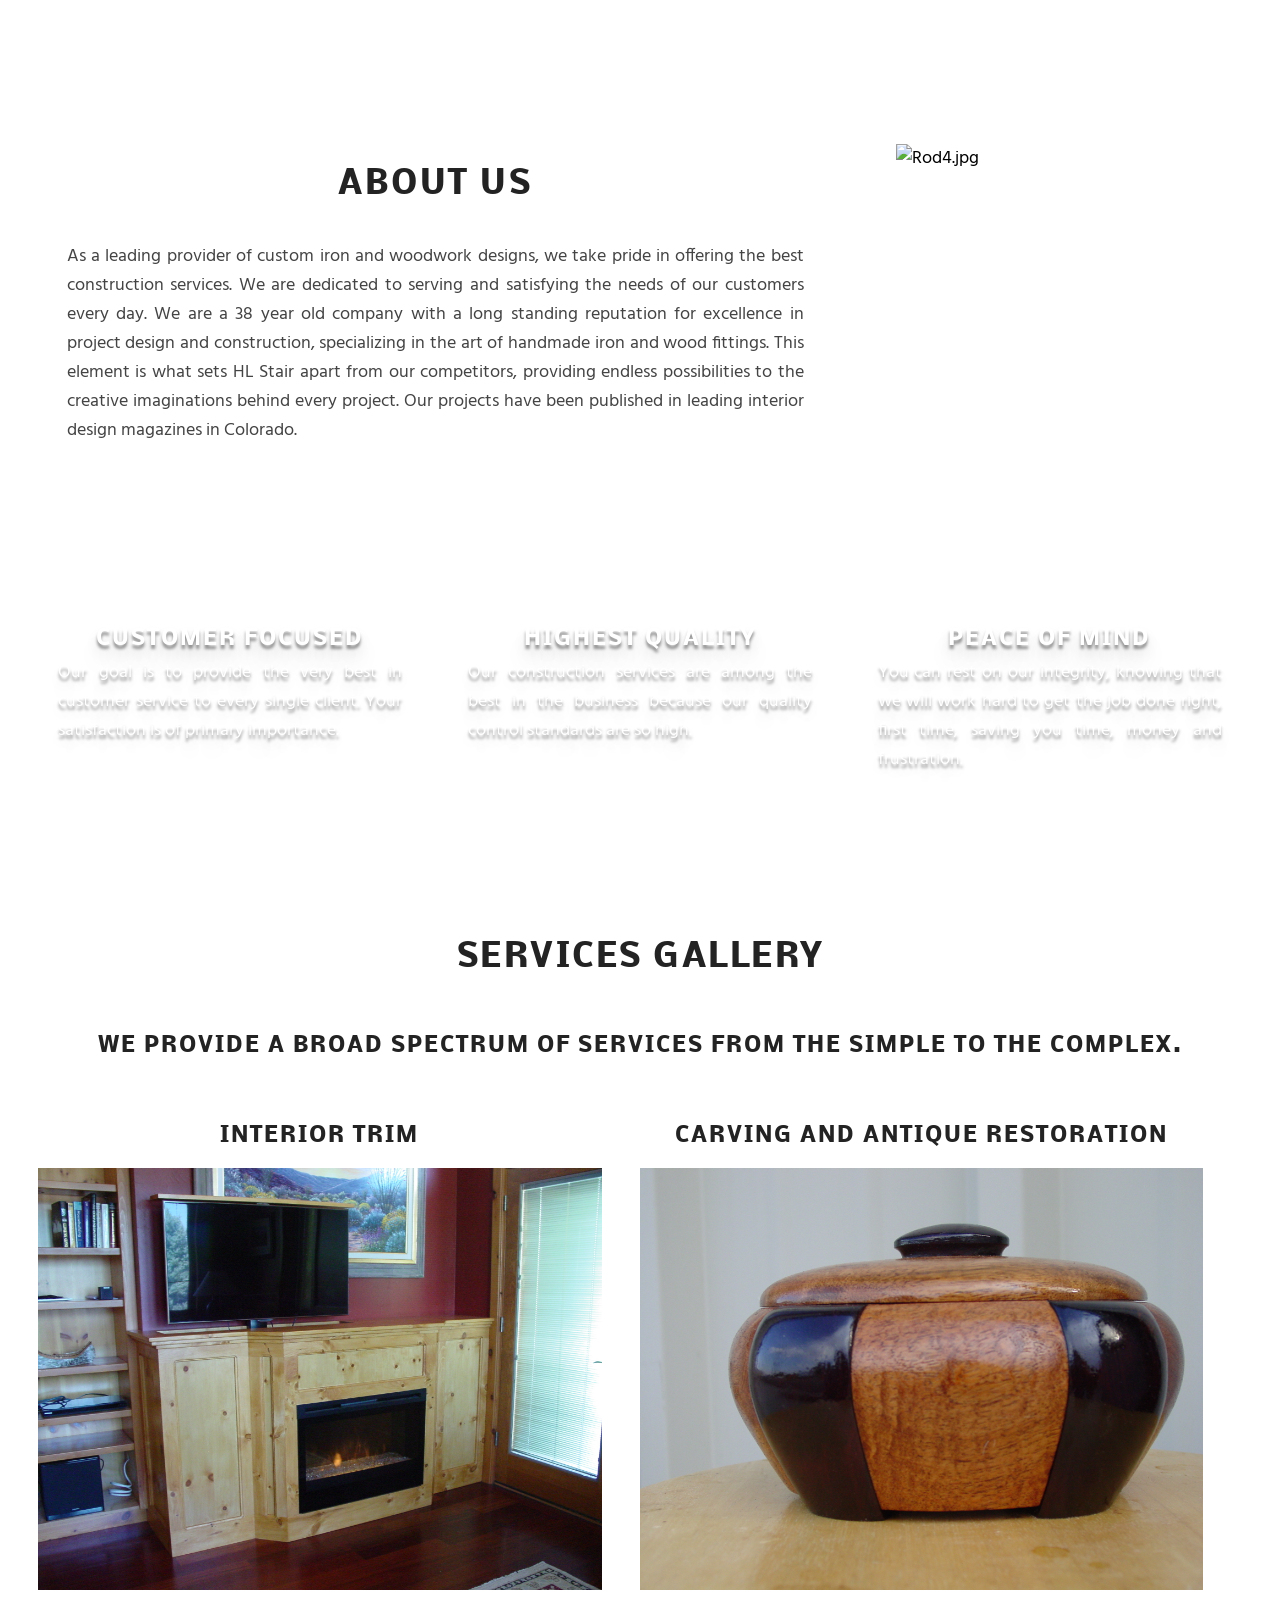
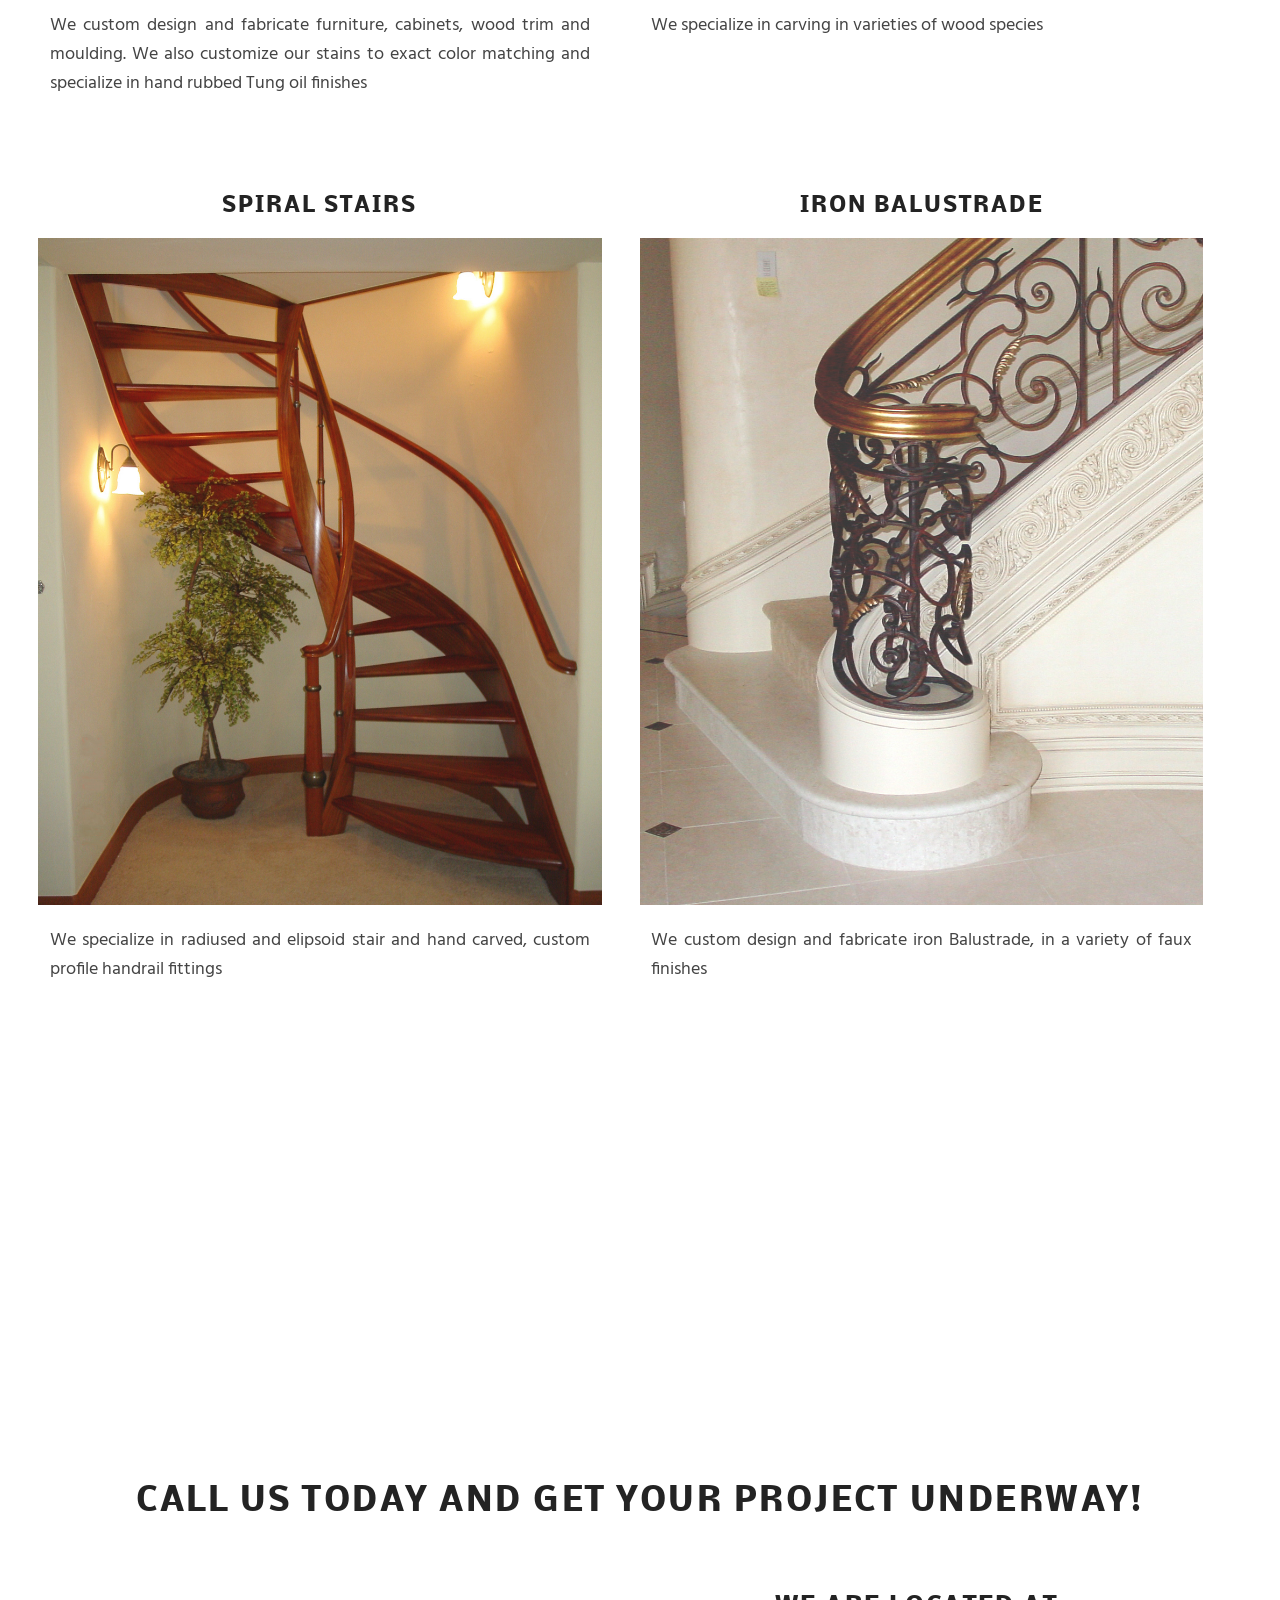
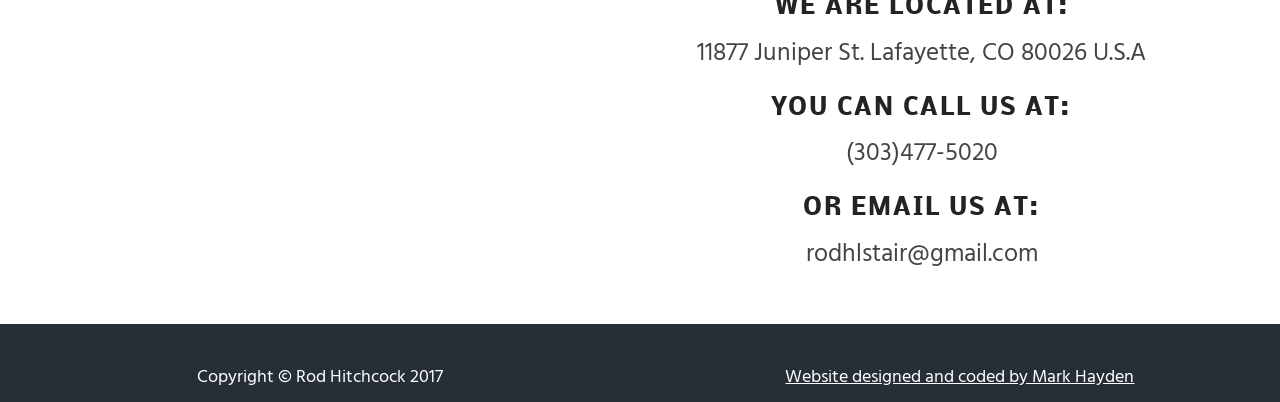
==== commit cf54fcb8: "final checks" ====
--- a/docs/index.html
+++ b/docs/index.html
@@ -34,9 +34,9 @@
 		<div class="slide-wrap">
 			<section class="slider">
 				<ul class="slider1">
-					<li><img src="img/STAIRS/Rod1.jpg" width="100%" height="768px"></li>
-					<li><img src="img/STAIRS/Rod2.jpg" width="100%" height="768px"></li>
-					<li><img src="img/STAIRS/Rod3.jpg" width="100%" height="768px"></li>
+					<li><img src="img/STAIRS/Rod1.jpg" width="100%" height="768px"><div class="slide-details">HL STAIR</div></li>
+					<li><img src="img/STAIRS/Rod2.jpg" width="100%" height="768px"><div class="slide-details">ELEGANCE</div></li></li>
+					<li><img src="img/STAIRS/Rod3.jpg" width="100%" height="768px"><div class="slide-details">WITH INTEGRITY</div></li></li>
 				</ul>
 			</section>
 		</div>
@@ -51,7 +51,7 @@
 		</div>
 		<div class="one-half">
 			<h3>Cost Effective Planning</h3>
-			<p>Effective planning is crucial to the successful completion of any project. Our team of experts are commited to providing the every best product, with sensitivity to every budget. First, we will assess your goals, then provide cost estimates and time projections, involving the customer in every aspect of the project process</p>
+			<p>Effective planning is crucial to the successful completion of any project. Our team of experts are commited to providing the very best product, with sensitivity to every budget. First, we will assess your goals, then provide cost estimates and time projections, involving the customer in every aspect of the project process</p>
 		</div>
 	</div>
 	<!--End Banner Wrapper-->
--- a/docs/style.css
+++ b/docs/style.css
@@ -72,6 +72,7 @@
 	-webkit-min-width: 100%; 	-webkit-max-height: 100%; 	-webkit-max-width: 100%;+  position: relative; }  .slider1 img {@@ -130,6 +131,23 @@
   -webkit-max-height: 70%; } +.slide-details {+  position: relative;+  top: -450px;+  left: 0;+  right: 0;+  font-size: 3.5em;+  color: #fff;+  width: 100%;+  text-align: center;+  z-index: 5;+  text-shadow:	0px 4px 3px rgba(0,0,0,0.4),+			 	0px	8px	13px rgba(0,0,0,0.1),+			 	0px	18px 23px rgba(0,0,0,0.1);+++}+ /*Image slider style end*/  .one-half {@@ -154,6 +172,9 @@
   float: left;   margin: 2% 0 3% 4%;   text-align: center;+  text-shadow:	0px 4px 3px rgba(0,0,0,0.4),+			 	0px	8px	13px rgba(0,0,0,0.1),+			 	0px	18px 23px rgba(0,0,0,0.1); }  .left-col {@@ -326,6 +347,7 @@
   } } + @media (max-width: 1025px) {   .parallax-1 {     background: url('img/parallax1pic.png') no-repeat fixed 100%;
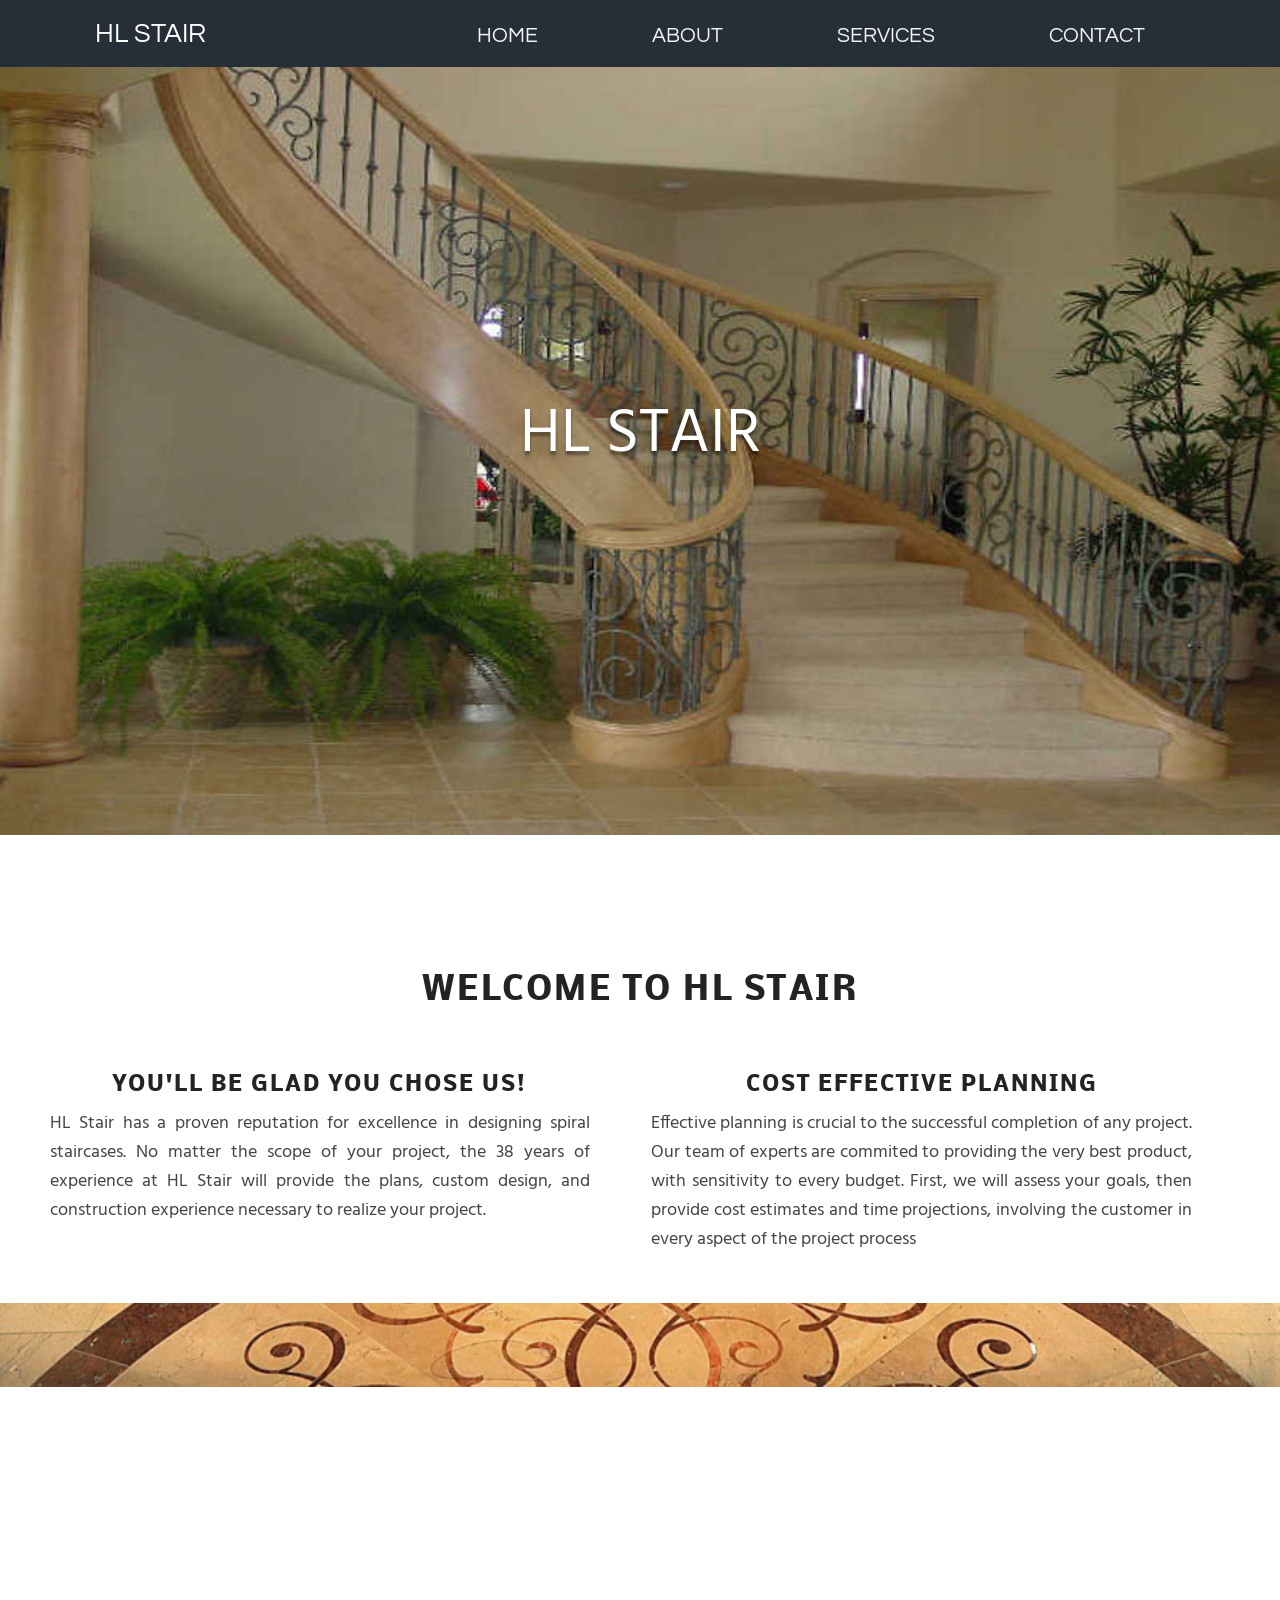
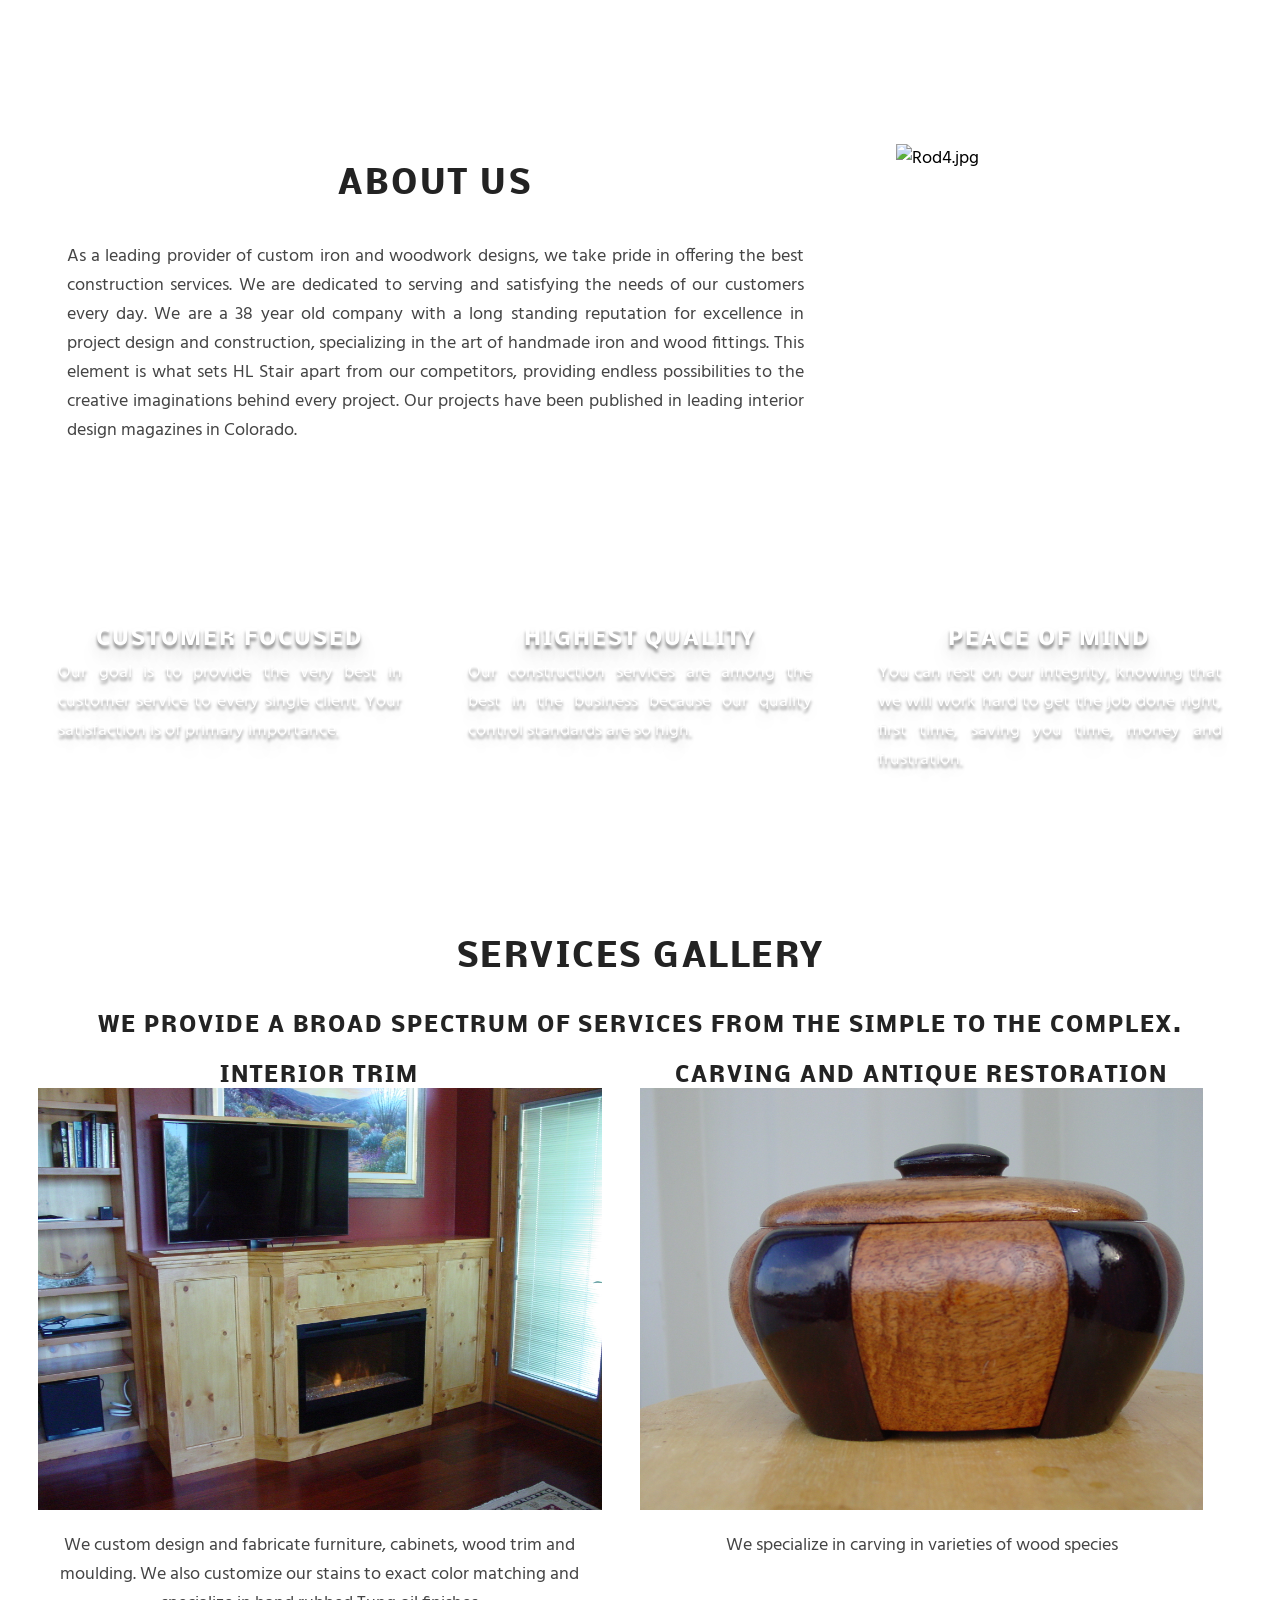
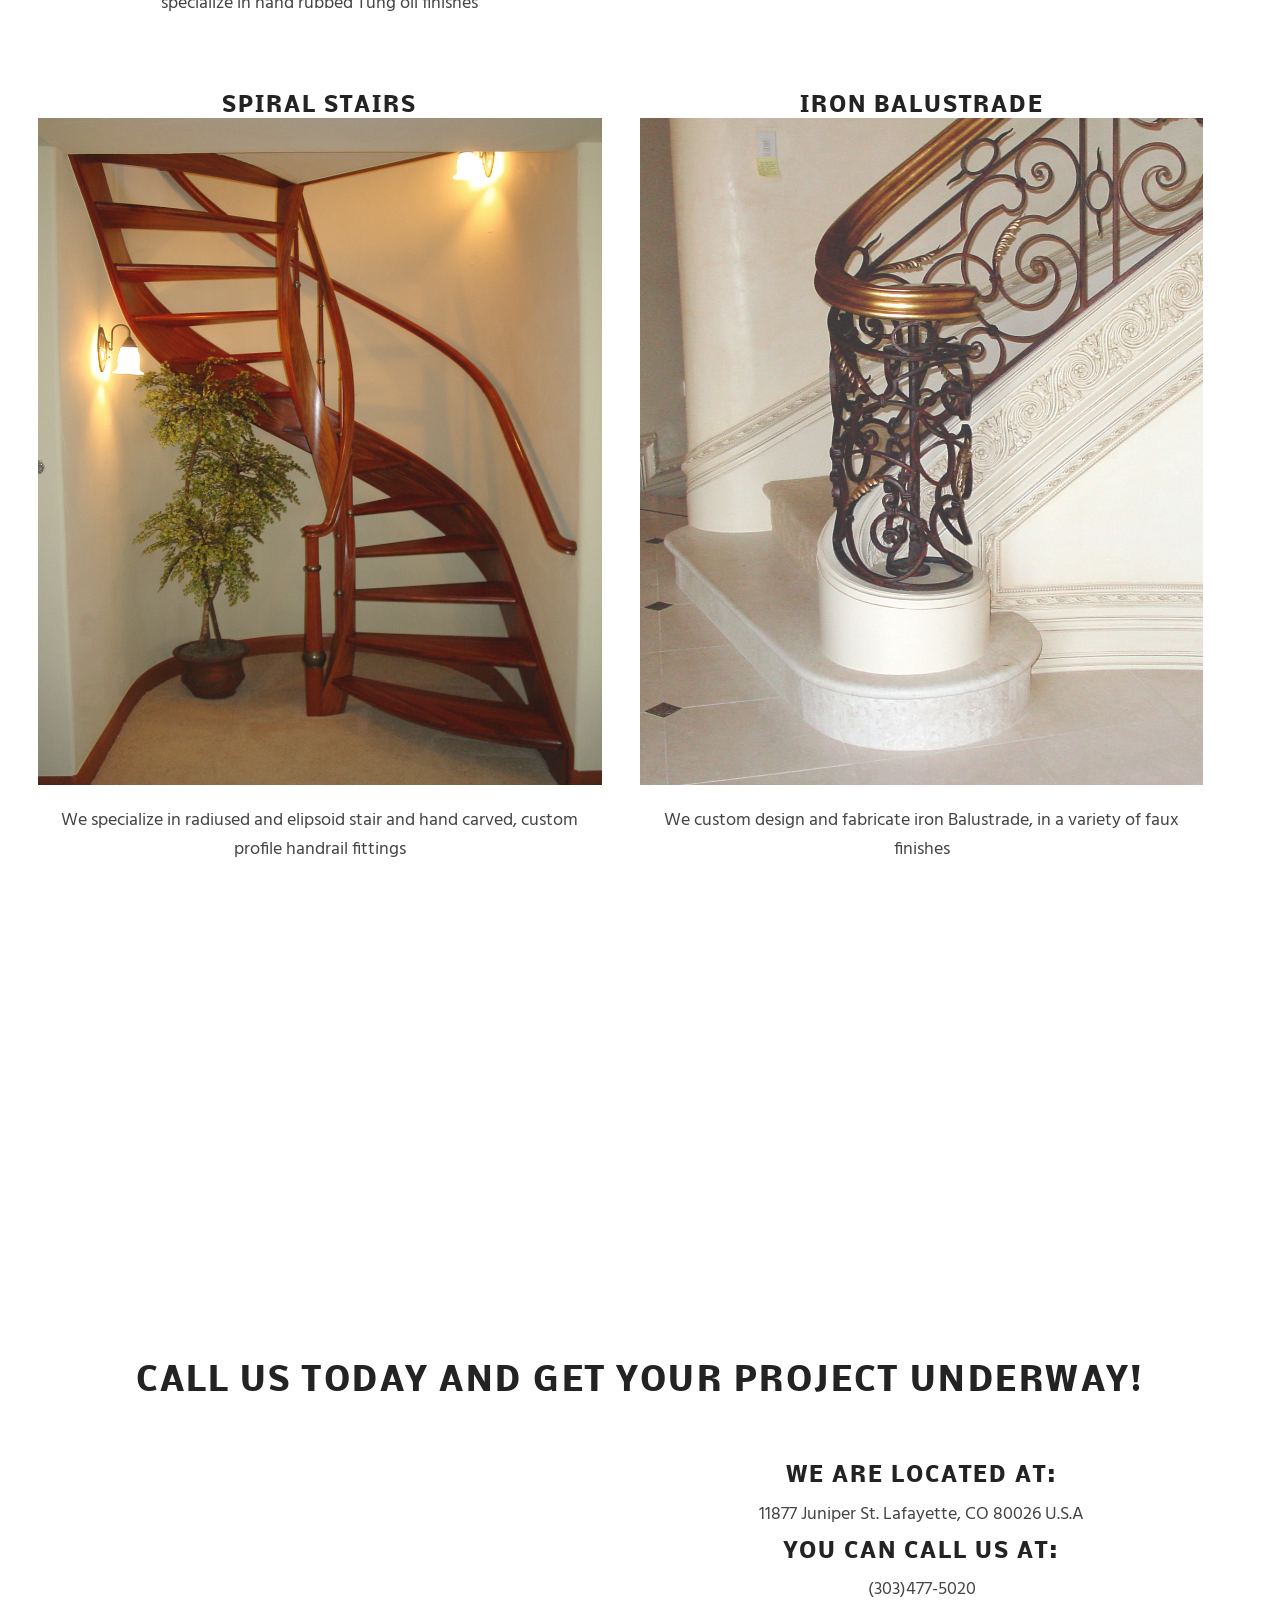
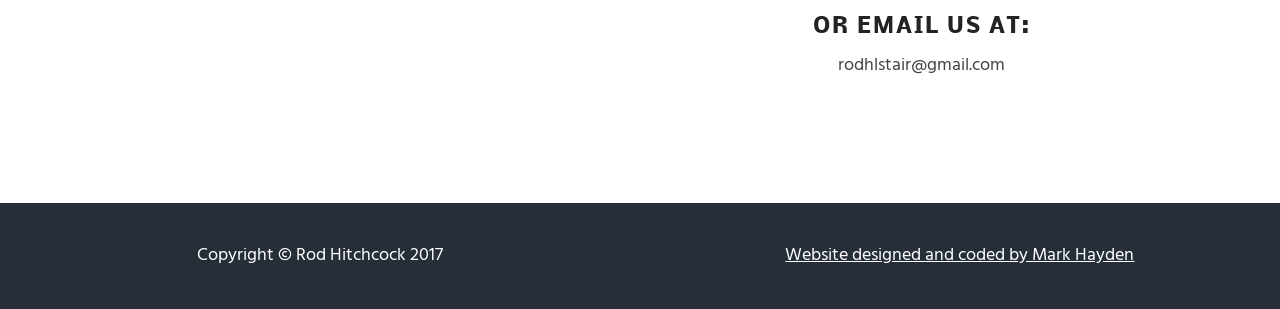
==== commit deb62cff: "added waypointsjs" ====
--- a/docs/index.html
+++ b/docs/index.html
@@ -8,6 +8,7 @@
 
 </head>
 <body>
+	<section id="homeSection">
 	<a name="home">
 <!--- Start Navigation -->
 
@@ -18,10 +19,10 @@
 					<div class="logo">HL STAIR</div>
 				 	<div class="nav" nav-menu-style="stair">
 						<ul class="nav-menu">
-						 	<li><a href="#home">Home</a></li>
-						 	<li><a href="#about" id="About-link">About</a></li>
-					 	 	<li><a href="#services">Services</a></li>
-						 	<li><a href="#contact">Contact</a></li>
+						 	<li><a class="first a"	id="home" href="#homeSection">Home</a></li>
+						 	<li><a class="first a" id="about" href="#aboutSection" id="About-link">About</a></li>
+					 	 	<li><a class="first a" id="services" href="#servicesSection">Services</a></li>
+						 	<li><a class="first a" id="contact" href="#contactSection">Contact</a></li>
 						</ul>
 				 	</div>
 				</nav>
@@ -32,7 +33,7 @@
 	<div class="clearfix"></div>
 <!--- Start Slider -->
 		<div class="slide-wrap">
-			<section class="slider">
+			<section id="homeSection" class="slider">
 				<ul class="slider1">
 					<li><img src="img/STAIRS/Rod1.jpg" width="100%" height="768px"><div class="slide-details">HL STAIR</div></li>
 					<li><img src="img/STAIRS/Rod2.jpg" width="100%" height="768px"><div class="slide-details">ELEGANCE</div></li></li>
@@ -40,7 +41,10 @@
 				</ul>
 			</section>
 		</div>
+	</div>
+
 		<!--- End Slider -->
+	<section id="introSection">
 	<a name="about">
 		<!--Start Banner Wrapper-->
 	<div id="about" class="Banner-wrapper" data-matching-link="#About-link">
@@ -64,7 +68,7 @@
 		<!--End Parallax Section-->
 	<div class="clearfix"></div>
 		<!--Start Banner wrapper-->
-		<section class="left-col">
+		<section id="aboutSection" class="left-col">
 			<h1>About us</h1>
 			<p>As a leading provider of custom iron and woodwork designs, we take pride in offering the best construction services. We are dedicated to serving and satisfying the needs of our customers every day. We are a 38 year old company with a long standing reputation for excellence in project design and construction, specializing in the art of handmade iron and wood fittings. This element is what sets HL Stair apart from our competitors, providing endless possibilities to the creative imaginations behind every project. Our projects have been published in leading interior design magazines in Colorado. </p>
 		</section>
@@ -93,7 +97,7 @@
 		<!--End Parallax Section-->
 	<div class="clearfix"></div>
 		<!--Start Banner Wrapper-->
-	<div id="services" class="banner-wrapper">
+	<div id="servicesSection" class="banner-wrapper">
 		<h1>SERVICES GALLERY</h1>
 		<h3>We provide a broad spectrum of services from the simple to the complex.</h3>
 		<div class="clearfix"></div>
@@ -128,7 +132,7 @@
 		<!-- End Parallax Section-->
 	</section>
 	<!--Start Banner Wrapper-->
-<div id="contact" class="Banner-wrapper" data-matching-link="#contact-link">
+<div id="contactSection" class="Banner-wrapper" data-matching-link="#contact-link">
 	<h1>Call us today and get your project underway!</h1>
 	<div class="one-half--keep">
 		<iframe src="https://www.google.com/maps/embed?pb=!1m18!1m12!1m3!1d3053.962885544199!2d-105.07742724966135!3d40.053929185448204!2m3!1f0!2f0!3f0!3m2!1i1024!2i768!4f13.1!3m3!1m2!1s0x876bf67c24cd164f%3A0xfa74afb942aa3936!2s11877+Juniper+Ct%2C+Lafayette%2C+CO+80026%2C+USA!5e0!3m2!1sen!2suk!4v1493649854777" width="400" height="300" frameborder="0" style="border:0" allowfullscreen></iframe>
